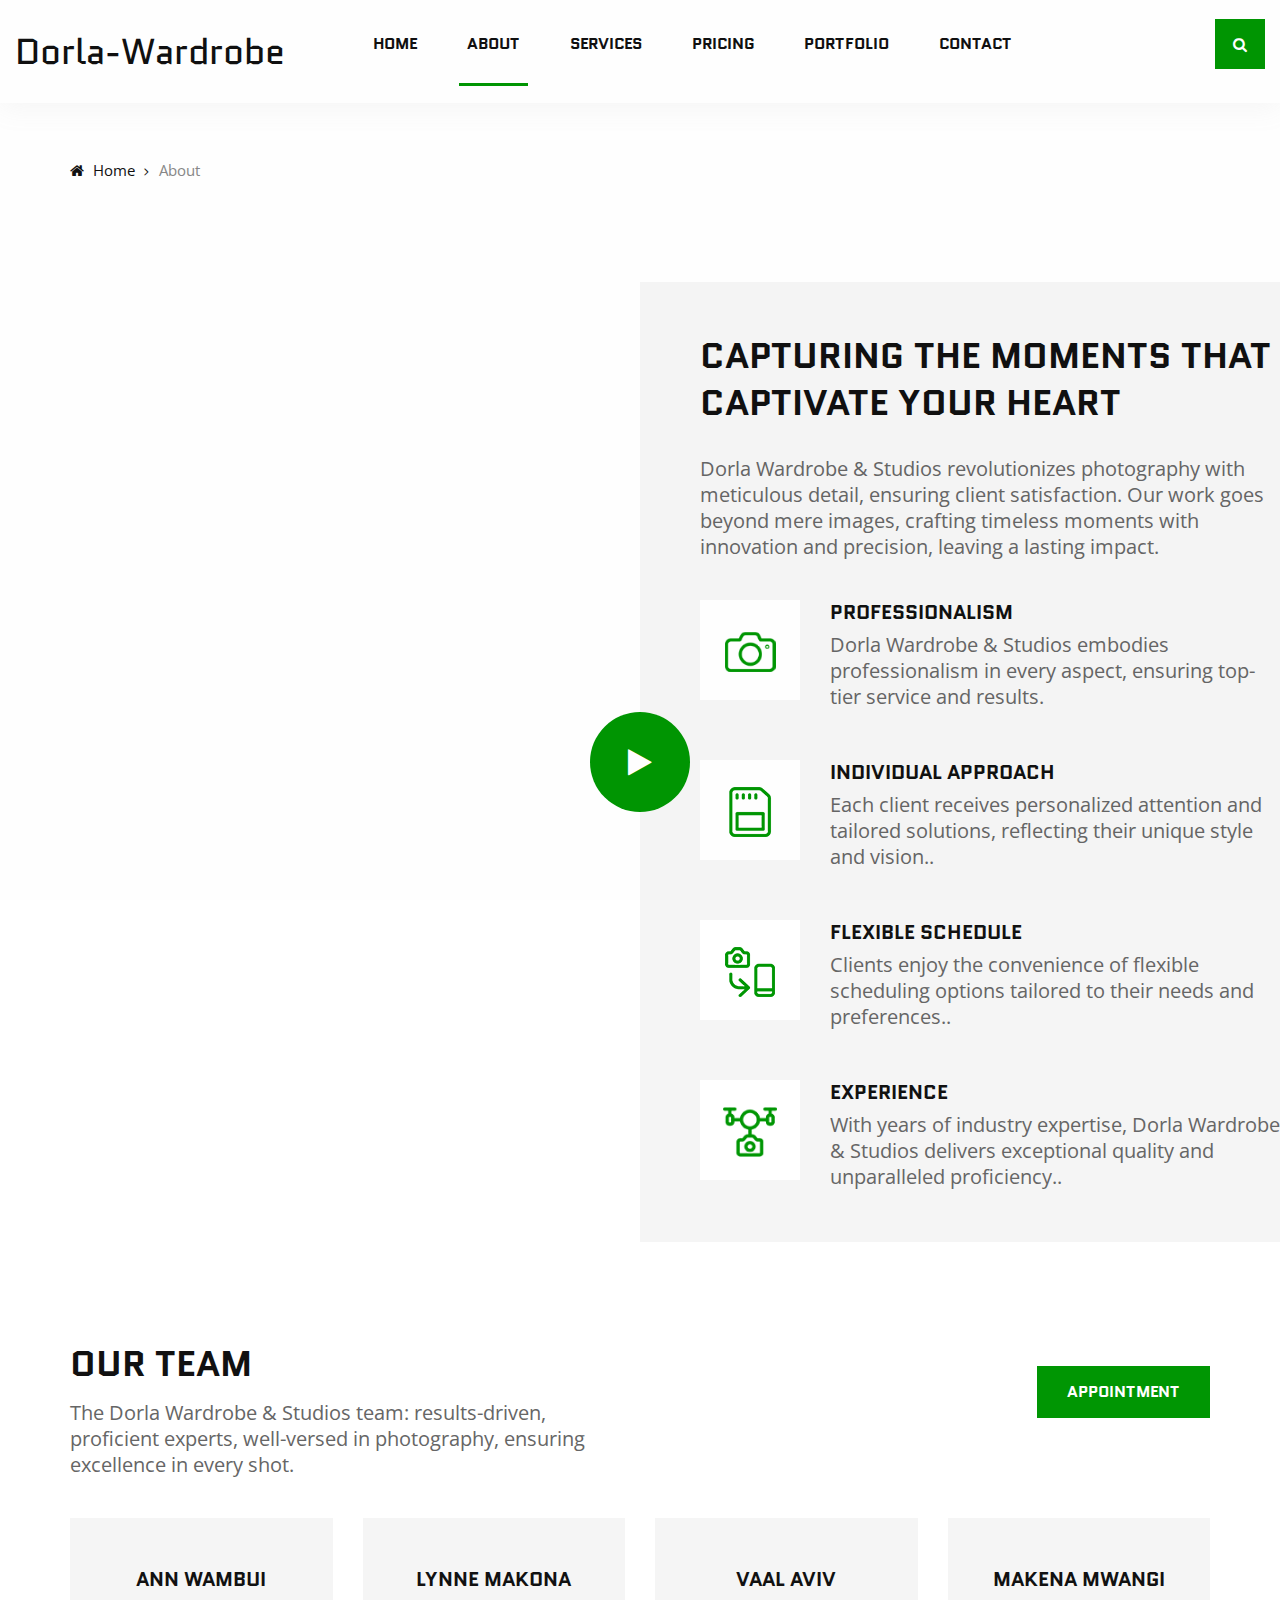
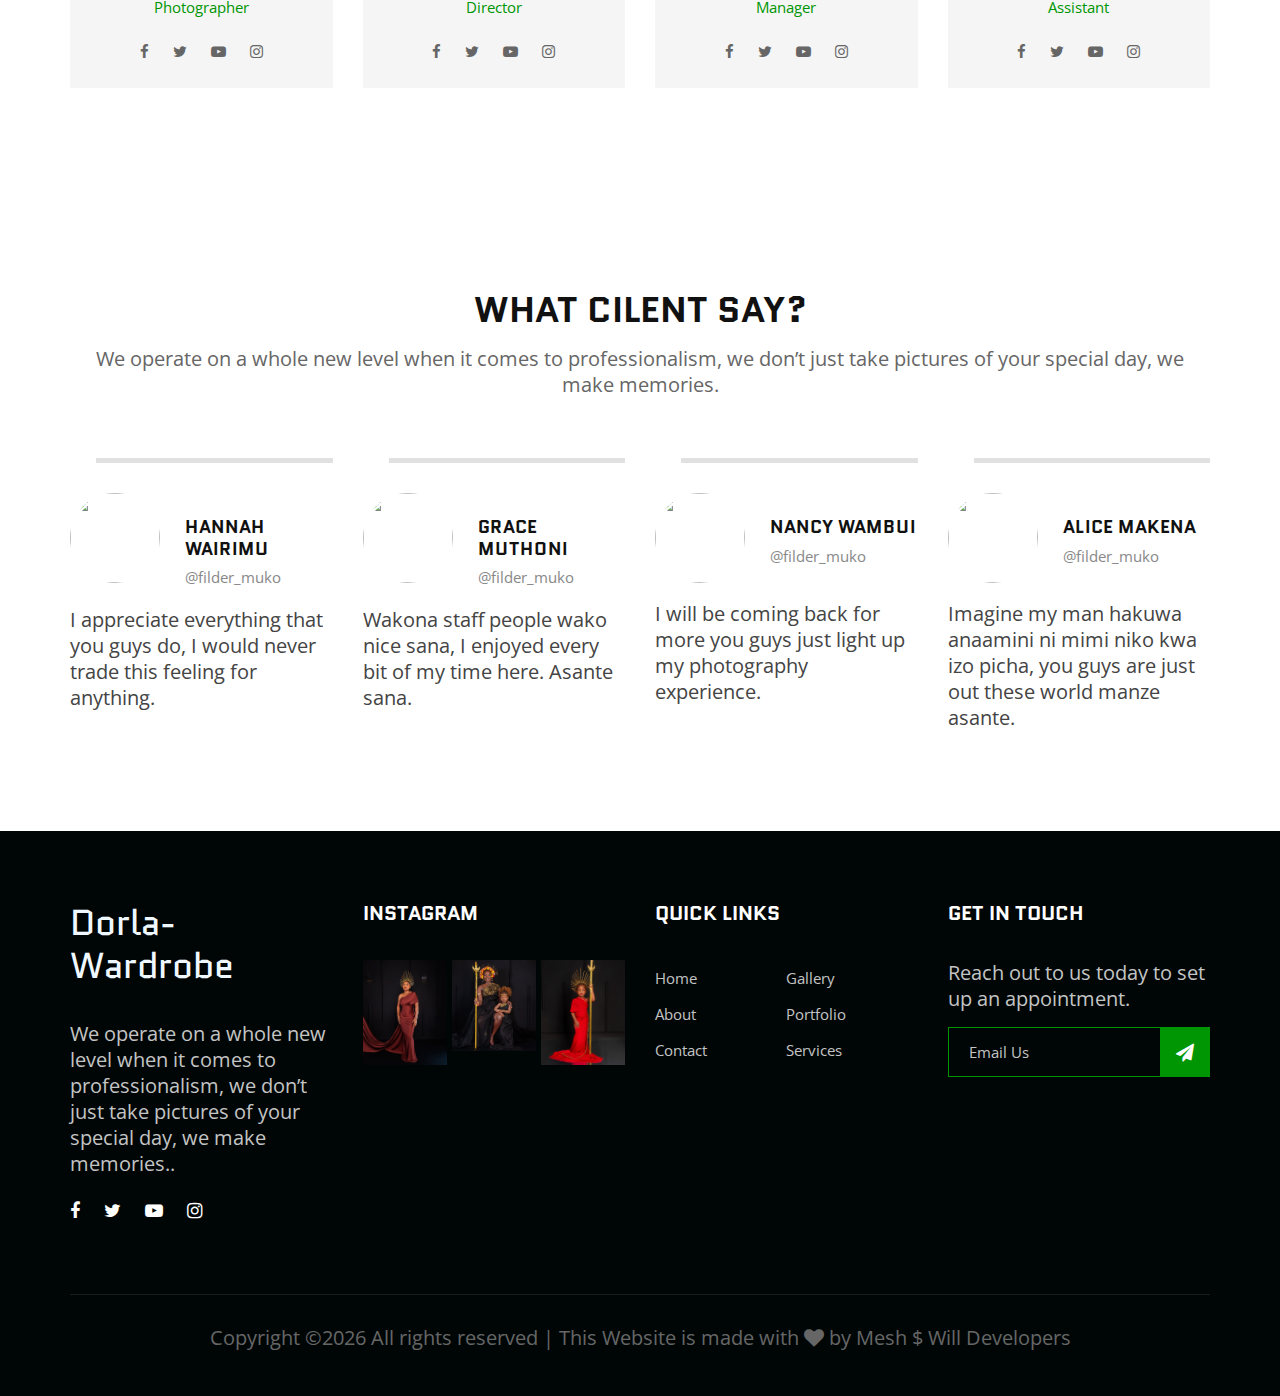
==== about.html @ 0a090758 "Add files via upload" ====
<!DOCTYPE html>
<html lang="zxx">
<meta http-equiv="content-type" content="text/html;charset=utf-8" />
<head>
    <meta charset="UTF-8">
    <meta name="description" content="Phozogy Template">
    <meta name="keywords" content="Phozogy, unica, creative, html">
    <meta name="viewport" content="width=device-width, initial-scale=1.0">
    <meta http-equiv="X-UA-Compatible" content="ie=edge">
    <title>Dorla-Wardrobe & Studios</title>

    <!-- Google Font -->
    <link href="https://fonts.googleapis.com/css?family=Quantico:400,700&amp;display=swap" rel="stylesheet">
    <link href="https://fonts.googleapis.com/css?family=Open+Sans:400,600,700&amp;display=swap" rel="stylesheet">

    <!-- Css Styles -->
    <link rel="stylesheet" href="css/bootstrap.min.css" type="text/css">
    <link rel="stylesheet" href="css/font-awesome.min.css" type="text/css">
    <link rel="stylesheet" href="css/elegant-icons.css" type="text/css">
    <link rel="stylesheet" href="css/owl.carousel.min.css" type="text/css">
    <link rel="stylesheet" href="css/magnific-popup.css" type="text/css">
    <link rel="stylesheet" href="css/slicknav.min.css" type="text/css">
    <link rel="stylesheet" href="css/style.css" type="text/css">
</head>

<body>
    <!-- Page Preloder -->
    <div id="preloder">
        <div class="loader"></div>
    </div>

    <!-- Header Section Begin -->
    <header class="header-section header-normal">
        <div class="container-fluid">
            <div class="row">
                <div class="col-lg-12">
                    <div class="logo">
                        <a href="index.html">
                            <h2>Dorla-Wardrobe</h2>
                        </a>
                    </div>
                    <nav class="nav-menu mobile-menu">
                        <ul>
                            <li><a href="index.html">Home</a></li>
                            <li class="active"><a href="about.html">About</a></li>
                            <li><a href="services.html">Services</a></li>
                            <li><a href="pricing.html">Pricing</a></li>
                            <li><a href="portfolio.html">Portfolio</a></li>
                            <li><a href="contact.html">Contact</a></li>
                        </ul>
                    </nav>
                    <div class="top-search search-switch">
                        <i class="fa fa-search"></i>
                    </div>
                    <div id="mobile-menu-wrap"></div>
                </div>
            </div>
        </div>
    </header>
    <!-- Header End -->

    <!-- Breadcrumb Begin -->
    <div class="breadcrumb-option spad">
        <div class="container">
            <div class="row">
                <div class="col-lg-12">
                    <div class="bo-links">
                        <a href="index.html"><i class="fa fa-home"></i> Home</a>
                        <span>About</span>
                    </div>
                </div>
            </div>
        </div>
    </div>
    <!-- Breadcrumb End -->

    <!-- About Section Begin -->
    <section class="about-section">
        <div class="container-fluid">
            <div class="row">
                <div class="col-lg-6 p-0">
                    <div class="about-pic set-bg" data-setbg="img/about/about-pik.jpg">
                        <a href="" class="play-btn video-popup"><i class="fa fa-play"></i></a>
                    </div>
                </div>
                <div class="col-lg-6 p-0">
                    <div class="about-text">
                        <div class="section-title">
                            <h2>Capturing the moments that captivate your heart</h2>
                            <p>Dorla Wardrobe & Studios revolutionizes photography with meticulous detail, ensuring client satisfaction. Our work goes beyond mere images, crafting timeless moments with innovation and precision, leaving a lasting impact.
                            </p>
                        </div>
                        <div class="at-list">
                            <div class="al-item">
                                <div class="al-pic">
                                    <img src="img/about/list-1.png" alt="">
                                </div>
                                <div class="al-text">
                                    <h5>Professionalism</h5>
                                    <p> Dorla Wardrobe & Studios embodies professionalism in every aspect, ensuring top-tier service and results.</p>
                                </div>
                            </div>
                            <div class="al-item">
                                <div class="al-pic">
                                    <img src="img/about/list-2.png" alt="">
                                </div>
                                <div class="al-text">
                                    <h5>Individual approach</h5>
                                    <p>Each client receives personalized attention and tailored solutions, reflecting their unique style and vision..</p>
                                </div>
                            </div>
                            <div class="al-item">
                                <div class="al-pic">
                                    <img src="img/about/list-3.png" alt="">
                                </div>
                                <div class="al-text">
                                    <h5>Flexible Schedule</h5>
                                    <p>Clients enjoy the convenience of flexible scheduling options tailored to their needs and preferences..</p>
                                </div>
                            </div>
                            <div class="al-item">
                                <div class="al-pic">
                                    <img src="img/about/list-4.png" alt="">
                                </div>
                                <div class="al-text">
                                    <h5>Experience</h5>
                                    <p>With years of industry expertise, Dorla Wardrobe & Studios delivers exceptional quality and unparalleled proficiency..</p>
                                </div>
                            </div>
                        </div>
                    </div>
                </div>
            </div>
        </div>
    </section>
    <!-- About Section End -->

    <!-- Team Section Begin -->
    <section class="team-section spad">
        <div class="container">
            <div class="row">
                <div class="col-lg-6 col-md-6">
                    <div class="section-title">
                        <h2>Our team</h2>
                        <p>The Dorla Wardrobe & Studios team: results-driven, proficient experts, well-versed in photography, ensuring excellence in every shot.</p>
                    </div>
                </div>
                <div class="col-lg-6 col-md-6">
                    <div class="right-btn">
                        <a href="contact.html" class="primary-btn">Appointment</a>
                    </div>
                </div>
            </div>
            <div class="row">
                <div class="col-lg-3 col-md-6 col-sm-6">
                    <div class="team-item">
                        <img src="img/team/team-01.jpg" alt="">
                        <div class="ti-text">
                            <h5>Ann Wambui</h5>
                            <span>Photographer</span>
                            <div class="ti-social">
                                <a href="#"><i class="fa fa-facebook"></i></a>
                                <a href="#"><i class="fa fa-twitter"></i></a>
                                <a href="#"><i class="fa fa-youtube-play"></i></a>
                                <a href="#"><i class="fa fa-instagram"></i></a>
                            </div>
                        </div>
                    </div>
                </div>
                <div class="col-lg-3 col-md-6 col-sm-6">
                    <div class="team-item">
                        <img src="img/team/team-02.jpg" alt="">
                        <div class="ti-text">
                            <h5>Lynne Makona</h5>
                            <span>Director</span>
                            <div class="ti-social">
                                <a href="#"><i class="fa fa-facebook"></i></a>
                                <a href="#"><i class="fa fa-twitter"></i></a>
                                <a href="#"><i class="fa fa-youtube-play"></i></a>
                                <a href="#"><i class="fa fa-instagram"></i></a>
                            </div>
                        </div>
                    </div>
                </div>
                <div class="col-lg-3 col-md-6 col-sm-6">
                    <div class="team-item">
                        <img src="img/team/team-03.jpg" alt="">
                        <div class="ti-text">
                            <h5>vaal aviv</h5>
                            <span>Manager</span>
                            <div class="ti-social">
                                <a href="#"><i class="fa fa-facebook"></i></a>
                                <a href="#"><i class="fa fa-twitter"></i></a>
                                <a href="#"><i class="fa fa-youtube-play"></i></a>
                                <a href="#"><i class="fa fa-instagram"></i></a>
                            </div>
                        </div>
                    </div>
                </div>
                <div class="col-lg-3 col-md-6 col-sm-6">
                    <div class="team-item">
                        <img src="img/team/team-04.jpg" alt="">
                        <div class="ti-text">
                            <h5>Makena Mwangi</h5>
                            <span>Assistant</span>
                            <div class="ti-social">
                                <a href="#"><i class="fa fa-facebook"></i></a>
                                <a href="#"><i class="fa fa-twitter"></i></a>
                                <a href="#"><i class="fa fa-youtube-play"></i></a>
                                <a href="#"><i class="fa fa-instagram"></i></a>
                            </div>
                        </div>
                    </div>
                </div>
            </div>
        </div>
    </section>
    <!-- Team Section End -->

    <!-- Testimoial Section Begin -->
    <section class="testimonial-section spad">
        <div class="container">
            <div class="row">
                <div class="col-lg-12">
                    <div class="section-title">
                        <h2>What cilent say?</h2>
                        <p>We operate on a whole new level when it comes to professionalism, we don’t just take pictures of your special day, we make memories.</p>
                    </div>
                </div>
            </div>
            <div class="row">
                <div class="col-lg-3 col-md-6 col-sm-6">
                    <div class="testimonial-item">
                        <div class="ti-author">
                            <div class="ta-pic">
                                <img src="img/testimonial/ta-01.jpg" alt="">
                            </div>
                            <div class="ta-text">
                                <h5>Hannah Wairimu</h5>
                                <span>@filder_muko</span>
                            </div>
                        </div>
                        <p>I appreciate everything that you guys do, I would never trade this feeling for anything.</p>
                    </div>
                </div>
                <div class="col-lg-3 col-md-6 col-sm-6">
                    <div class="testimonial-item">
                        <div class="ti-author">
                            <div class="ta-pic">
                                <img src="img/testimonial/ta-002.jpg" alt="">
                            </div>
                            <div class="ta-text">
                                <h5>Grace Muthoni</h5>
                                <span>@filder_muko</span>
                            </div>
                        </div>
                        <p>Wakona staff people wako nice sana, I enjoyed every bit of my time here. Asante sana.</p>
                    </div>
                </div>
                <div class="col-lg-3 col-md-6 col-sm-6">
                    <div class="testimonial-item">
                        <div class="ti-author">
                            <div class="ta-pic">
                                <img src="img/testimonial/ta-03.jpg" alt="">
                            </div>
                            <div class="ta-text">
                                <h5>Nancy Wambui</h5>
                                <span>@filder_muko</span>
                            </div>
                        </div>
                        <p>I will be coming back for more you guys just light up my photography experience.</p>
                    </div>
                </div>
                <div class="col-lg-3 col-md-6 col-sm-6">
                    <div class="testimonial-item">
                        <div class="ti-author">
                            <div class="ta-pic">
                                <img src="img/testimonial/ta-04.jpg" alt="">
                            </div>
                            <div class="ta-text">
                                <h5>Alice Makena</h5>
                                <span>@filder_muko</span>
                            </div>
                        </div>
                        <p>Imagine my man hakuwa anaamini ni mimi niko kwa izo picha, you guys are just out these world manze asante.</p>
                    </div>
                </div>
            </div>
        </div>
    </section>
    <!-- Testimonial Section End -->

     <!-- Footer Section Begin -->
     <footer class="footer-section">
        <div class="container">
            <div class="row">
                <div class="col-lg-3 col-md-6 col-sm-6">
                    <div class="fs-about">
                        <div class="fa-logo">
                            <a href="#">
                                <h2 style="color: aliceblue;">Dorla-Wardrobe</h2>
                            </a>
                        </div>
                        <p>We operate on a whole new level when it comes to professionalism, we don’t just take pictures of your special day, we make memories..</p>
                        <div class="fa-social">
                            <a href="#"><i class="fa fa-facebook"></i></a>
                            <a href="#"><i class="fa fa-twitter"></i></a>
                            <a href="#"><i class="fa fa-youtube-play"></i></a>
                            <a href="#"><i class="fa fa-instagram"></i></a>
                        </div>
                    </div>
                </div>
                <div class="col-lg-3 col-md-6 col-sm-6">
                    <div class="fs-widget">
                        <h5>Instagram</h5>
                        <div class="fw-instagram">
                            <img src="img/instagram/insta-01.jpg" alt="">
                            <img src="img/instagram/insta-02.jpg" alt="">
                            <img src="img/instagram/insta-03.jpg" alt="">
                        </div>
                    </div>
                </div>
                <div class="col-lg-3 col-md-6 col-sm-6">
                    <div class="fs-widget">
                        <h5>Quick links</h5>
                        <ul>
                            <li><a href="contact.html">Home</a></li>
                            <li><a href="about.html">About</a></li>
                            <li><a href="contact.html">Contact</a></li>
                        </ul>
                        <ul>
                            <li><a href="gallery.html">Gallery</a></li>
                            <li><a href="portfolio.html">Portfolio</a></li>
                            <li><a href="services.html">Services</a></li>
                        </ul>
                    </div>
                </div>
                <div class="col-lg-3 col-md-6 col-sm-6">
                    <div class="fs-widget">
                        <h5>Get In Touch</h5>
                        <p>Reach out to us today to set up an appointment.</p>
                        <div class="fw-subscribe">
                            <form action="#">
                                <input type="text" placeholder="Email Us">
                               <a href="contact.html"><button type="submit"><i class="fa fa-send"></i></button></a> 
                            </form>
                        </div>
                    </div>
                </div>
                <div class="col-lg-12">
                    <div class="copyright-text">
                        <p>
  Copyright &copy;<script>document.write(new Date().getFullYear());</script> All rights reserved | This Website is made with <i class="fa fa-heart" aria-hidden="true"></i> by <a  target="_blank">Mesh $ Will Developers</a>
  </p>
                    </div>
                </div>
            </div>
        </div>
    </footer>
    <!-- Footer Section End -->

    <!-- Search model Begin -->
    <div class="search-model">
        <div class="h-100 d-flex align-items-center justify-content-center">
            <div class="search-close-switch">+</div>
            <form class="search-model-form">
                <input type="text" id="search-input" placeholder="Search here.....">
            </form>
        </div>
    </div>
    <!-- Search model end -->

    <!-- Js Plugins -->
    <script src="js/jquery-3.3.1.min.js"></script>
    <script src="js/bootstrap.min.js"></script>
    <script src="js/jquery.magnific-popup.min.js"></script>
    <script src="js/isotope.pkgd.min.js"></script>
    <script src="js/masonry.pkgd.min.js"></script>
    <script src="js/jquery.slicknav.js"></script>
    <script src="js/owl.carousel.min.js"></script>
    <script src="js/main.js"></script>
</body>
</html>
---- css/elegant-icons.css ----
@font-face {
	font-family: 'ElegantIcons';
	src:url('../fonts/ElegantIcons.eot');
	src:url('../fonts/ElegantIconsd41d.eot?#iefix') format('embedded-opentype'),
		url('../fonts/ElegantIcons.woff') format('woff'),
		url('../fonts/ElegantIcons.ttf') format('truetype'),
		url('../fonts/ElegantIcons.svg#ElegantIcons') format('svg');
	font-weight: normal;
	font-style: normal;
}

/* Use the following CSS code if you want to use data attributes for inserting your icons */
[data-icon]:before {
	font-family: 'ElegantIcons';
	content: attr(data-icon);
	speak: none;
	font-weight: normal;
	font-variant: normal;
	text-transform: none;
	line-height: 1;
	-webkit-font-smoothing: antialiased;
	-moz-osx-font-smoothing: grayscale;
}

/* Use the following CSS code if you want to have a class per icon */
/*
Instead of a list of all class selectors,
you can use the generic selector below, but it's slower:
[class*="your-class-prefix"] {
*/
.arrow_up, .arrow_down, .arrow_left, .arrow_right, .arrow_left-up, .arrow_right-up, .arrow_right-down, .arrow_left-down, .arrow-up-down, .arrow_up-down_alt, .arrow_left-right_alt, .arrow_left-right, .arrow_expand_alt2, .arrow_expand_alt, .arrow_condense, .arrow_expand, .arrow_move, .arrow_carrot-up, .arrow_carrot-down, .arrow_carrot-left, .arrow_carrot-right, .arrow_carrot-2up, .arrow_carrot-2down, .arrow_carrot-2left, .arrow_carrot-2right, .arrow_carrot-up_alt2, .arrow_carrot-down_alt2, .arrow_carrot-left_alt2, .arrow_carrot-right_alt2, .arrow_carrot-2up_alt2, .arrow_carrot-2down_alt2, .arrow_carrot-2left_alt2, .arrow_carrot-2right_alt2, .arrow_triangle-up, .arrow_triangle-down, .arrow_triangle-left, .arrow_triangle-right, .arrow_triangle-up_alt2, .arrow_triangle-down_alt2, .arrow_triangle-left_alt2, .arrow_triangle-right_alt2, .arrow_back, .icon_minus-06, .icon_plus, .icon_close, .icon_check, .icon_minus_alt2, .icon_plus_alt2, .icon_close_alt2, .icon_check_alt2, .icon_zoom-out_alt, .icon_zoom-in_alt, .icon_search, .icon_box-empty, .icon_box-selected, .icon_minus-box, .icon_plus-box, .icon_box-checked, .icon_circle-empty, .icon_circle-slelected, .icon_stop_alt2, .icon_stop, .icon_pause_alt2, .icon_pause, .icon_menu, .icon_menu-square_alt2, .icon_menu-circle_alt2, .icon_ul, .icon_ol, .icon_adjust-horiz, .icon_adjust-vert, .icon_document_alt, .icon_documents_alt, .icon_pencil, .icon_pencil-edit_alt, .icon_pencil-edit, .icon_folder-alt, .icon_folder-open_alt, .icon_folder-add_alt, .icon_info_alt, .icon_error-oct_alt, .icon_error-circle_alt, .icon_error-triangle_alt, .icon_question_alt2, .icon_question, .icon_comment_alt, .icon_chat_alt, .icon_vol-mute_alt, .icon_volume-low_alt, .icon_volume-high_alt, .icon_quotations, .icon_quotations_alt2, .icon_clock_alt, .icon_lock_alt, .icon_lock-open_alt, .icon_key_alt, .icon_cloud_alt, .icon_cloud-upload_alt, .icon_cloud-download_alt, .icon_image, .icon_images, .icon_lightbulb_alt, .icon_gift_alt, .icon_house_alt, .icon_genius, .icon_mobile, .icon_tablet, .icon_laptop, .icon_desktop, .icon_camera_alt, .icon_mail_alt, .icon_cone_alt, .icon_ribbon_alt, .icon_bag_alt, .icon_creditcard, .icon_cart_alt, .icon_paperclip, .icon_tag_alt, .icon_tags_alt, .icon_trash_alt, .icon_cursor_alt, .icon_mic_alt, .icon_compass_alt, .icon_pin_alt, .icon_pushpin_alt, .icon_map_alt, .icon_drawer_alt, .icon_toolbox_alt, .icon_book_alt, .icon_calendar, .icon_film, .icon_table, .icon_contacts_alt, .icon_headphones, .icon_lifesaver, .icon_piechart, .icon_refresh, .icon_link_alt, .icon_link, .icon_loading, .icon_blocked, .icon_archive_alt, .icon_heart_alt, .icon_star_alt, .icon_star-half_alt, .icon_star, .icon_star-half, .icon_tools, .icon_tool, .icon_cog, .icon_cogs, .arrow_up_alt, .arrow_down_alt, .arrow_left_alt, .arrow_right_alt, .arrow_left-up_alt, .arrow_right-up_alt, .arrow_right-down_alt, .arrow_left-down_alt, .arrow_condense_alt, .arrow_expand_alt3, .arrow_carrot_up_alt, .arrow_carrot-down_alt, .arrow_carrot-left_alt, .arrow_carrot-right_alt, .arrow_carrot-2up_alt, .arrow_carrot-2dwnn_alt, .arrow_carrot-2left_alt, .arrow_carrot-2right_alt, .arrow_triangle-up_alt, .arrow_triangle-down_alt, .arrow_triangle-left_alt, .arrow_triangle-right_alt, .icon_minus_alt, .icon_plus_alt, .icon_close_alt, .icon_check_alt, .icon_zoom-out, .icon_zoom-in, .icon_stop_alt, .icon_menu-square_alt, .icon_menu-circle_alt, .icon_document, .icon_documents, .icon_pencil_alt, .icon_folder, .icon_folder-open, .icon_folder-add, .icon_folder_upload, .icon_folder_download, .icon_info, .icon_error-circle, .icon_error-oct, .icon_error-triangle, .icon_question_alt, .icon_comment, .icon_chat, .icon_vol-mute, .icon_volume-low, .icon_volume-high, .icon_quotations_alt, .icon_clock, .icon_lock, .icon_lock-open, .icon_key, .icon_cloud, .icon_cloud-upload, .icon_cloud-download, .icon_lightbulb, .icon_gift, .icon_house, .icon_camera, .icon_mail, .icon_cone, .icon_ribbon, .icon_bag, .icon_cart, .icon_tag, .icon_tags, .icon_trash, .icon_cursor, .icon_mic, .icon_compass, .icon_pin, .icon_pushpin, .icon_map, .icon_drawer, .icon_toolbox, .icon_book, .icon_contacts, .icon_archive, .icon_heart, .icon_profile, .icon_group, .icon_grid-2x2, .icon_grid-3x3, .icon_music, .icon_pause_alt, .icon_phone, .icon_upload, .icon_download, .social_facebook, .social_twitter, .social_pinterest, .social_googleplus, .social_tumblr, .social_tumbleupon, .social_wordpress, .social_instagram, .social_dribbble, .social_vimeo, .social_linkedin, .social_rss, .social_deviantart, .social_share, .social_myspace, .social_skype, .social_youtube, .social_picassa, .social_googledrive, .social_flickr, .social_blogger, .social_spotify, .social_delicious, .social_facebook_circle, .social_twitter_circle, .social_pinterest_circle, .social_googleplus_circle, .social_tumblr_circle, .social_stumbleupon_circle, .social_wordpress_circle, .social_instagram_circle, .social_dribbble_circle, .social_vimeo_circle, .social_linkedin_circle, .social_rss_circle, .social_deviantart_circle, .social_share_circle, .social_myspace_circle, .social_skype_circle, .social_youtube_circle, .social_picassa_circle, .social_googledrive_alt2, .social_flickr_circle, .social_blogger_circle, .social_spotify_circle, .social_delicious_circle, .social_facebook_square, .social_twitter_square, .social_pinterest_square, .social_googleplus_square, .social_tumblr_square, .social_stumbleupon_square, .social_wordpress_square, .social_instagram_square, .social_dribbble_square, .social_vimeo_square, .social_linkedin_square, .social_rss_square, .social_deviantart_square, .social_share_square, .social_myspace_square, .social_skype_square, .social_youtube_square, .social_picassa_square, .social_googledrive_square, .social_flickr_square, .social_blogger_square, .social_spotify_square, .social_delicious_square, .icon_printer, .icon_calulator, .icon_building, .icon_floppy, .icon_drive, .icon_search-2, .icon_id, .icon_id-2, .icon_puzzle, .icon_like, .icon_dislike, .icon_mug, .icon_currency, .icon_wallet, .icon_pens, .icon_easel, .icon_flowchart, .icon_datareport, .icon_briefcase, .icon_shield, .icon_percent, .icon_globe, .icon_globe-2, .icon_target, .icon_hourglass, .icon_balance, .icon_rook, .icon_printer-alt, .icon_calculator_alt, .icon_building_alt, .icon_floppy_alt, .icon_drive_alt, .icon_search_alt, .icon_id_alt, .icon_id-2_alt, .icon_puzzle_alt, .icon_like_alt, .icon_dislike_alt, .icon_mug_alt, .icon_currency_alt, .icon_wallet_alt, .icon_pens_alt, .icon_easel_alt, .icon_flowchart_alt, .icon_datareport_alt, .icon_briefcase_alt, .icon_shield_alt, .icon_percent_alt, .icon_globe_alt, .icon_clipboard {
	font-family: 'ElegantIcons';
	speak: none;
	font-style: normal;
	font-weight: normal;
	font-variant: normal;
	text-transform: none;
	line-height: 1;
	-webkit-font-smoothing: antialiased;
}
.arrow_up:before {
	content: "\21";
}
.arrow_down:before {
	content: "\22";
}
.arrow_left:before {
	content: "\23";
}
.arrow_right:before {
	content: "\24";
}
.arrow_left-up:before {
	content: "\25";
}
.arrow_right-up:before {
	content: "\26";
}
.arrow_right-down:before {
	content: "\27";
}
.arrow_left-down:before {
	content: "\28";
}
.arrow-up-down:before {
	content: "\29";
}
.arrow_up-down_alt:before {
	content: "\2a";
}
.arrow_left-right_alt:before {
	content: "\2b";
}
.arrow_left-right:before {
	content: "\2c";
}
.arrow_expand_alt2:before {
	content: "\2d";
}
.arrow_expand_alt:before {
	content: "\2e";
}
.arrow_condense:before {
	content: "\2f";
}
.arrow_expand:before {
	content: "\30";
}
.arrow_move:before {
	content: "\31";
}
.arrow_carrot-up:before {
	content: "\32";
}
.arrow_carrot-down:before {
	content: "\33";
}
.arrow_carrot-left:before {
	content: "\34";
}
.arrow_carrot-right:before {
	content: "\35";
}
.arrow_carrot-2up:before {
	content: "\36";
}
.arrow_carrot-2down:before {
	content: "\37";
}
.arrow_carrot-2left:before {
	content: "\38";
}
.arrow_carrot-2right:before {
	content: "\39";
}
.arrow_carrot-up_alt2:before {
	content: "\3a";
}
.arrow_carrot-down_alt2:before {
	content: "\3b";
}
.arrow_carrot-left_alt2:before {
	content: "\3c";
}
.arrow_carrot-right_alt2:before {
	content: "\3d";
}
.arrow_carrot-2up_alt2:before {
	content: "\3e";
}
.arrow_carrot-2down_alt2:before {
	content: "\3f";
}
.arrow_carrot-2left_alt2:before {
	content: "\40";
}
.arrow_carrot-2right_alt2:before {
	content: "\41";
}
.arrow_triangle-up:before {
	content: "\42";
}
.arrow_triangle-down:before {
	content: "\43";
}
.arrow_triangle-left:before {
	content: "\44";
}
.arrow_triangle-right:before {
	content: "\45";
}
.arrow_triangle-up_alt2:before {
	content: "\46";
}
.arrow_triangle-down_alt2:before {
	content: "\47";
}
.arrow_triangle-left_alt2:before {
	content: "\48";
}
.arrow_triangle-right_alt2:before {
	content: "\49";
}
.arrow_back:before {
	content: "\4a";
}
.icon_minus-06:before {
	content: "\4b";
}
.icon_plus:before {
	content: "\4c";
}
.icon_close:before {
	content: "\4d";
}
.icon_check:before {
	content: "\4e";
}
.icon_minus_alt2:before {
	content: "\4f";
}
.icon_plus_alt2:before {
	content: "\50";
}
.icon_close_alt2:before {
	content: "\51";
}
.icon_check_alt2:before {
	content: "\52";
}
.icon_zoom-out_alt:before {
	content: "\53";
}
.icon_zoom-in_alt:before {
	content: "\54";
}
.icon_search:before {
	content: "\55";
}
.icon_box-empty:before {
	content: "\56";
}
.icon_box-selected:before {
	content: "\57";
}
.icon_minus-box:before {
	content: "\58";
}
.icon_plus-box:before {
	content: "\59";
}
.icon_box-checked:before {
	content: "\5a";
}
.icon_circle-empty:before {
	content: "\5b";
}
.icon_circle-slelected:before {
	content: "\5c";
}
.icon_stop_alt2:before {
	content: "\5d";
}
.icon_stop:before {
	content: "\5e";
}
.icon_pause_alt2:before {
	content: "\5f";
}
.icon_pause:before {
	content: "\60";
}
.icon_menu:before {
	content: "\61";
}
.icon_menu-square_alt2:before {
	content: "\62";
}
.icon_menu-circle_alt2:before {
	content: "\63";
}
.icon_ul:before {
	content: "\64";
}
.icon_ol:before {
	content: "\65";
}
.icon_adjust-horiz:before {
	content: "\66";
}
.icon_adjust-vert:before {
	content: "\67";
}
.icon_document_alt:before {
	content: "\68";
}
.icon_documents_alt:before {
	content: "\69";
}
.icon_pencil:before {
	content: "\6a";
}
.icon_pencil-edit_alt:before {
	content: "\6b";
}
.icon_pencil-edit:before {
	content: "\6c";
}
.icon_folder-alt:before {
	content: "\6d";
}
.icon_folder-open_alt:before {
	content: "\6e";
}
.icon_folder-add_alt:before {
	content: "\6f";
}
.icon_info_alt:before {
	content: "\70";
}
.icon_error-oct_alt:before {
	content: "\71";
}
.icon_error-circle_alt:before {
	content: "\72";
}
.icon_error-triangle_alt:before {
	content: "\73";
}
.icon_question_alt2:before {
	content: "\74";
}
.icon_question:before {
	content: "\75";
}
.icon_comment_alt:before {
	content: "\76";
}
.icon_chat_alt:before {
	content: "\77";
}
.icon_vol-mute_alt:before {
	content: "\78";
}
.icon_volume-low_alt:before {
	content: "\79";
}
.icon_volume-high_alt:before {
	content: "\7a";
}
.icon_quotations:before {
	content: "\7b";
}
.icon_quotations_alt2:before {
	content: "\7c";
}
.icon_clock_alt:before {
	content: "\7d";
}
.icon_lock_alt:before {
	content: "\7e";
}
.icon_lock-open_alt:before {
	content: "\e000";
}
.icon_key_alt:before {
	content: "\e001";
}
.icon_cloud_alt:before {
	content: "\e002";
}
.icon_cloud-upload_alt:before {
	content: "\e003";
}
.icon_cloud-download_alt:before {
	content: "\e004";
}
.icon_image:before {
	content: "\e005";
}
.icon_images:before {
	content: "\e006";
}
.icon_lightbulb_alt:before {
	content: "\e007";
}
.icon_gift_alt:before {
	content: "\e008";
}
.icon_house_alt:before {
	content: "\e009";
}
.icon_genius:before {
	content: "\e00a";
}
.icon_mobile:before {
	content: "\e00b";
}
.icon_tablet:before {
	content: "\e00c";
}
.icon_laptop:before {
	content: "\e00d";
}
.icon_desktop:before {
	content: "\e00e";
}
.icon_camera_alt:before {
	content: "\e00f";
}
.icon_mail_alt:before {
	content: "\e010";
}
.icon_cone_alt:before {
	content: "\e011";
}
.icon_ribbon_alt:before {
	content: "\e012";
}
.icon_bag_alt:before {
	content: "\e013";
}
.icon_creditcard:before {
	content: "\e014";
}
.icon_cart_alt:before {
	content: "\e015";
}
.icon_paperclip:before {
	content: "\e016";
}
.icon_tag_alt:before {
	content: "\e017";
}
.icon_tags_alt:before {
	content: "\e018";
}
.icon_trash_alt:before {
	content: "\e019";
}
.icon_cursor_alt:before {
	content: "\e01a";
}
.icon_mic_alt:before {
	content: "\e01b";
}
.icon_compass_alt:before {
	content: "\e01c";
}
.icon_pin_alt:before {
	content: "\e01d";
}
.icon_pushpin_alt:before {
	content: "\e01e";
}
.icon_map_alt:before {
	content: "\e01f";
}
.icon_drawer_alt:before {
	content: "\e020";
}
.icon_toolbox_alt:before {
	content: "\e021";
}
.icon_book_alt:before {
	content: "\e022";
}
.icon_calendar:before {
	content: "\e023";
}
.icon_film:before {
	content: "\e024";
}
.icon_table:before {
	content: "\e025";
}
.icon_contacts_alt:before {
	content: "\e026";
}
.icon_headphones:before {
	content: "\e027";
}
.icon_lifesaver:before {
	content: "\e028";
}
.icon_piechart:before {
	content: "\e029";
}
.icon_refresh:before {
	content: "\e02a";
}
.icon_link_alt:before {
	content: "\e02b";
}
.icon_link:before {
	content: "\e02c";
}
.icon_loading:before {
	content: "\e02d";
}
.icon_blocked:before {
	content: "\e02e";
}
.icon_archive_alt:before {
	content: "\e02f";
}
.icon_heart_alt:before {
	content: "\e030";
}
.icon_star_alt:before {
	content: "\e031";
}
.icon_star-half_alt:before {
	content: "\e032";
}
.icon_star:before {
	content: "\e033";
}
.icon_star-half:before {
	content: "\e034";
}
.icon_tools:before {
	content: "\e035";
}
.icon_tool:before {
	content: "\e036";
}
.icon_cog:before {
	content: "\e037";
}
.icon_cogs:before {
	content: "\e038";
}
.arrow_up_alt:before {
	content: "\e039";
}
.arrow_down_alt:before {
	content: "\e03a";
}
.arrow_left_alt:before {
	content: "\e03b";
}
.arrow_right_alt:before {
	content: "\e03c";
}
.arrow_left-up_alt:before {
	content: "\e03d";
}
.arrow_right-up_alt:before {
	content: "\e03e";
}
.arrow_right-down_alt:before {
	content: "\e03f";
}
.arrow_left-down_alt:before {
	content: "\e040";
}
.arrow_condense_alt:before {
	content: "\e041";
}
.arrow_expand_alt3:before {
	content: "\e042";
}
.arrow_carrot_up_alt:before {
	content: "\e043";
}
.arrow_carrot-down_alt:before {
	content: "\e044";
}
.arrow_carrot-left_alt:before {
	content: "\e045";
}
.arrow_carrot-right_alt:before {
	content: "\e046";
}
.arrow_carrot-2up_alt:before {
	content: "\e047";
}
.arrow_carrot-2dwnn_alt:before {
	content: "\e048";
}
.arrow_carrot-2left_alt:before {
	content: "\e049";
}
.arrow_carrot-2right_alt:before {
	content: "\e04a";
}
.arrow_triangle-up_alt:before {
	content: "\e04b";
}
.arrow_triangle-down_alt:before {
	content: "\e04c";
}
.arrow_triangle-left_alt:before {
	content: "\e04d";
}
.arrow_triangle-right_alt:before {
	content: "\e04e";
}
.icon_minus_alt:before {
	content: "\e04f";
}
.icon_plus_alt:before {
	content: "\e050";
}
.icon_close_alt:before {
	content: "\e051";
}
.icon_check_alt:before {
	content: "\e052";
}
.icon_zoom-out:before {
	content: "\e053";
}
.icon_zoom-in:before {
	content: "\e054";
}
.icon_stop_alt:before {
	content: "\e055";
}
.icon_menu-square_alt:before {
	content: "\e056";
}
.icon_menu-circle_alt:before {
	content: "\e057";
}
.icon_document:before {
	content: "\e058";
}
.icon_documents:before {
	content: "\e059";
}
.icon_pencil_alt:before {
	content: "\e05a";
}
.icon_folder:before {
	content: "\e05b";
}
.icon_folder-open:before {
	content: "\e05c";
}
.icon_folder-add:before {
	content: "\e05d";
}
.icon_folder_upload:before {
	content: "\e05e";
}
.icon_folder_download:before {
	content: "\e05f";
}
.icon_info:before {
	content: "\e060";
}
.icon_error-circle:before {
	content: "\e061";
}
.icon_error-oct:before {
	content: "\e062";
}
.icon_error-triangle:before {
	content: "\e063";
}
.icon_question_alt:before {
	content: "\e064";
}
.icon_comment:before {
	content: "\e065";
}
.icon_chat:before {
	content: "\e066";
}
.icon_vol-mute:before {
	content: "\e067";
}
.icon_volume-low:before {
	content: "\e068";
}
.icon_volume-high:before {
	content: "\e069";
}
.icon_quotations_alt:before {
	content: "\e06a";
}
.icon_clock:before {
	content: "\e06b";
}
.icon_lock:before {
	content: "\e06c";
}
.icon_lock-open:before {
	content: "\e06d";
}
.icon_key:before {
	content: "\e06e";
}
.icon_cloud:before {
	content: "\e06f";
}
.icon_cloud-upload:before {
	content: "\e070";
}
.icon_cloud-download:before {
	content: "\e071";
}
.icon_lightbulb:before {
	content: "\e072";
}
.icon_gift:before {
	content: "\e073";
}
.icon_house:before {
	content: "\e074";
}
.icon_camera:before {
	content: "\e075";
}
.icon_mail:before {
	content: "\e076";
}
.icon_cone:before {
	content: "\e077";
}
.icon_ribbon:before {
	content: "\e078";
}
.icon_bag:before {
	content: "\e079";
}
.icon_cart:before {
	content: "\e07a";
}
.icon_tag:before {
	content: "\e07b";
}
.icon_tags:before {
	content: "\e07c";
}
.icon_trash:before {
	content: "\e07d";
}
.icon_cursor:before {
	content: "\e07e";
}
.icon_mic:before {
	content: "\e07f";
}
.icon_compass:before {
	content: "\e080";
}
.icon_pin:before {
	content: "\e081";
}
.icon_pushpin:before {
	content: "\e082";
}
.icon_map:before {
	content: "\e083";
}
.icon_drawer:before {
	content: "\e084";
}
.icon_toolbox:before {
	content: "\e085";
}
.icon_book:before {
	content: "\e086";
}
.icon_contacts:before {
	content: "\e087";
}
.icon_archive:before {
	content: "\e088";
}
.icon_heart:before {
	content: "\e089";
}
.icon_profile:before {
	content: "\e08a";
}
.icon_group:before {
	content: "\e08b";
}
.icon_grid-2x2:before {
	content: "\e08c";
}
.icon_grid-3x3:before {
	content: "\e08d";
}
.icon_music:before {
	content: "\e08e";
}
.icon_pause_alt:before {
	content: "\e08f";
}
.icon_phone:before {
	content: "\e090";
}
.icon_upload:before {
	content: "\e091";
}
.icon_download:before {
	content: "\e092";
}
.social_facebook:before {
	content: "\e093";
}
.social_twitter:before {
	content: "\e094";
}
.social_pinterest:before {
	content: "\e095";
}
.social_googleplus:before {
	content: "\e096";
}
.social_tumblr:before {
	content: "\e097";
}
.social_tumbleupon:before {
	content: "\e098";
}
.social_wordpress:before {
	content: "\e099";
}
.social_instagram:before {
	content: "\e09a";
}
.social_dribbble:before {
	content: "\e09b";
}
.social_vimeo:before {
	content: "\e09c";
}
.social_linkedin:before {
	content: "\e09d";
}
.social_rss:before {
	content: "\e09e";
}
.social_deviantart:before {
	content: "\e09f";
}
.social_share:before {
	content: "\e0a0";
}
.social_myspace:before {
	content: "\e0a1";
}
.social_skype:before {
	content: "\e0a2";
}
.social_youtube:before {
	content: "\e0a3";
}
.social_picassa:before {
	content: "\e0a4";
}
.social_googledrive:before {
	content: "\e0a5";
}
.social_flickr:before {
	content: "\e0a6";
}
.social_blogger:before {
	content: "\e0a7";
}
.social_spotify:before {
	content: "\e0a8";
}
.social_delicious:before {
	content: "\e0a9";
}
.social_facebook_circle:before {
	content: "\e0aa";
}
.social_twitter_circle:before {
	content: "\e0ab";
}
.social_pinterest_circle:before {
	content: "\e0ac";
}
.social_googleplus_circle:before {
	content: "\e0ad";
}
.social_tumblr_circle:before {
	content: "\e0ae";
}
.social_stumbleupon_circle:before {
	content: "\e0af";
}
.social_wordpress_circle:before {
	content: "\e0b0";
}
.social_instagram_circle:before {
	content: "\e0b1";
}
.social_dribbble_circle:before {
	content: "\e0b2";
}
.social_vimeo_circle:before {
	content: "\e0b3";
}
.social_linkedin_circle:before {
	content: "\e0b4";
}
.social_rss_circle:before {
	content: "\e0b5";
}
.social_deviantart_circle:before {
	content: "\e0b6";
}
.social_share_circle:before {
	content: "\e0b7";
}
.social_myspace_circle:before {
	content: "\e0b8";
}
.social_skype_circle:before {
	content: "\e0b9";
}
.social_youtube_circle:before {
	content: "\e0ba";
}
.social_picassa_circle:before {
	content: "\e0bb";
}
.social_googledrive_alt2:before {
	content: "\e0bc";
}
.social_flickr_circle:before {
	content: "\e0bd";
}
.social_blogger_circle:before {
	content: "\e0be";
}
.social_spotify_circle:before {
	content: "\e0bf";
}
.social_delicious_circle:before {
	content: "\e0c0";
}
.social_facebook_square:before {
	content: "\e0c1";
}
.social_twitter_square:before {
	content: "\e0c2";
}
.social_pinterest_square:before {
	content: "\e0c3";
}
.social_googleplus_square:before {
	content: "\e0c4";
}
.social_tumblr_square:before {
	content: "\e0c5";
}
.social_stumbleupon_square:before {
	content: "\e0c6";
}
.social_wordpress_square:before {
	content: "\e0c7";
}
.social_instagram_square:before {
	content: "\e0c8";
}
.social_dribbble_square:before {
	content: "\e0c9";
}
.social_vimeo_square:before {
	content: "\e0ca";
}
.social_linkedin_square:before {
	content: "\e0cb";
}
.social_rss_square:before {
	content: "\e0cc";
}
.social_deviantart_square:before {
	content: "\e0cd";
}
.social_share_square:before {
	content: "\e0ce";
}
.social_myspace_square:before {
	content: "\e0cf";
}
.social_skype_square:before {
	content: "\e0d0";
}
.social_youtube_square:before {
	content: "\e0d1";
}
.social_picassa_square:before {
	content: "\e0d2";
}
.social_googledrive_square:before {
	content: "\e0d3";
}
.social_flickr_square:before {
	content: "\e0d4";
}
.social_blogger_square:before {
	content: "\e0d5";
}
.social_spotify_square:before {
	content: "\e0d6";
}
.social_delicious_square:before {
	content: "\e0d7";
}
.icon_printer:before {
	content: "\e103";
}
.icon_calulator:before {
	content: "\e0ee";
}
.icon_building:before {
	content: "\e0ef";
}
.icon_floppy:before {
	content: "\e0e8";
}
.icon_drive:before {
	content: "\e0ea";
}
.icon_search-2:before {
	content: "\e101";
}
.icon_id:before {
	content: "\e107";
}
.icon_id-2:before {
	content: "\e108";
}
.icon_puzzle:before {
	content: "\e102";
}
.icon_like:before {
	content: "\e106";
}
.icon_dislike:before {
	content: "\e0eb";
}
.icon_mug:before {
	content: "\e105";
}
.icon_currency:before {
	content: "\e0ed";
}
.icon_wallet:before {
	content: "\e100";
}
.icon_pens:before {
	content: "\e104";
}
.icon_easel:before {
	content: "\e0e9";
}
.icon_flowchart:before {
	content: "\e109";
}
.icon_datareport:before {
	content: "\e0ec";
}
.icon_briefcase:before {
	content: "\e0fe";
}
.icon_shield:before {
	content: "\e0f6";
}
.icon_percent:before {
	content: "\e0fb";
}
.icon_globe:before {
	content: "\e0e2";
}
.icon_globe-2:before {
	content: "\e0e3";
}
.icon_target:before {
	content: "\e0f5";
}
.icon_hourglass:before {
	content: "\e0e1";
}
.icon_balance:before {
	content: "\e0ff";
}
.icon_rook:before {
	content: "\e0f8";
}
.icon_printer-alt:before {
	content: "\e0fa";
}
.icon_calculator_alt:before {
	content: "\e0e7";
}
.icon_building_alt:before {
	content: "\e0fd";
}
.icon_floppy_alt:before {
	content: "\e0e4";
}
.icon_drive_alt:before {
	content: "\e0e5";
}
.icon_search_alt:before {
	content: "\e0f7";
}
.icon_id_alt:before {
	content: "\e0e0";
}
.icon_id-2_alt:before {
	content: "\e0fc";
}
.icon_puzzle_alt:before {
	content: "\e0f9";
}
.icon_like_alt:before {
	content: "\e0dd";
}
.icon_dislike_alt:before {
	content: "\e0f1";
}
.icon_mug_alt:before {
	content: "\e0dc";
}
.icon_currency_alt:before {
	content: "\e0f3";
}
.icon_wallet_alt:before {
	content: "\e0d8";
}
.icon_pens_alt:before {
	content: "\e0db";
}
.icon_easel_alt:before {
	content: "\e0f0";
}
.icon_flowchart_alt:before {
	content: "\e0df";
}
.icon_datareport_alt:before {
	content: "\e0f2";
}
.icon_briefcase_alt:before {
	content: "\e0f4";
}
.icon_shield_alt:before {
	content: "\e0d9";
}
.icon_percent_alt:before {
	content: "\e0da";
}
.icon_globe_alt:before {
	content: "\e0de";
}
.icon_clipboard:before {
	content: "\e0e6";
}


	.glyph {
		float: left;
		text-align: center;
		padding: .75em;
		margin: .4em 1.5em .75em 0;
		width: 6em;
text-shadow: none;
	}
        .glyph_big {
        font-size: 128px;
        color: #59c5dc;
        float: left;
        margin-right: 20px;
        }

        .glyph div { padding-bottom: 10px;}

	.glyph input {
		font-family: consolas, monospace;
		font-size: 12px;
		width: 100%;
		text-align: center;
		border: 0;
		box-shadow: 0 0 0 1px #ccc;
		padding: .2em;
                -moz-border-radius: 5px;
                -webkit-border-radius: 5px;
	}
	.centered {
		margin-left: auto;
		margin-right: auto;
	}
	.glyph .fs1 {
		font-size: 2em;
	}
---- css/style.css ----
html,
body {
	height: 100%;
	font-family: "Open Sans", sans-serif;
	-webkit-font-smoothing: antialiased;
	font-smoothing: antialiased;
}

h1,
h2,
h3,
h4,
h5,
h6 {
	margin: 0;
	color: #111111;
	font-weight: 400;
	font-family: "Quantico", sans-serif;
}

h1 {
	font-size: 70px;
}

h2 {
	font-size: 36px;
}

h3 {
	font-size: 30px;
}

h4 {
	font-size: 24px;
}

h5 {
	font-size: 18px;
}

h6 {
	font-size: 16px;
}

p {
	font-size: 20px;
	font-family: "Open Sans", sans-serif;
	color: #666666;
	font-weight: 400;
	line-height: 26px;
	margin: 0 0 15px 0;
}

img {
	max-width: 100%;
}

input:focus,
select:focus,
button:focus,
textarea:focus {
	outline: none;
}

a:hover,
a:focus {
	text-decoration: none;
	outline: none;
	color: #fff;
}

ul,
ol {
	padding: 0;
	margin: 0;
}

/*---------------------
  Helper CSS
-----------------------*/

.section-title {
	margin-bottom: 40px;
}

.section-title h2 {
	color: #111111;
	font-weight: 700;
	text-transform: uppercase;
	margin-bottom: 15px;
}

.section-title p {
	color: #666666;
}

.set-bg {
	background-repeat: no-repeat;
	background-size: cover;
	background-position: top center;
}

.spad {
	padding-top: 100px;
	padding-bottom: 100px;
}

.spad-2 {
	padding-top: 50px;
	padding-bottom: 70px;
}

.text-white h1,
.text-white h2,
.text-white h3,
.text-white h4,
.text-white h5,
.text-white h6,
.text-white p,
.text-white span,
.text-white li,
.text-white a {
	color: #fff;
}

/* buttons */

.primary-btn {
	display: inline-block;
	font-size: 16px;
	padding: 14px 30px;
	color: #ffffff;
	background: #009603;
	text-transform: uppercase;
	font-weight: 700;
	font-family: "Quantico", sans-serif;
}

.site-btn {
	font-size: 15px;
	color: #ffffff;
	font-weight: 700;
	text-transform: uppercase;
	letter-spacing: 2px;
	font-family: "Quantico", sans-serif;
	display: inline-block;
	padding: 14px 30px 12px;
	background: #009603;
	border: none;
}

/* Preloder */

#preloder {
	position: fixed;
	width: 100%;
	height: 100%;
	top: 0;
	left: 0;
	z-index: 999999;
	background: #000;
}

.loader {
	width: 40px;
	height: 40px;
	position: absolute;
	top: 50%;
	left: 50%;
	margin-top: -13px;
	margin-left: -13px;
	border-radius: 60px;
	animation: loader 0.8s linear infinite;
	-webkit-animation: loader 0.8s linear infinite;
}

@keyframes loader {
	0% {
		-webkit-transform: rotate(0deg);
		transform: rotate(0deg);
		border: 4px solid #f44336;
		border-left-color: transparent;
	}
	50% {
		-webkit-transform: rotate(180deg);
		transform: rotate(180deg);
		border: 4px solid #673ab7;
		border-left-color: transparent;
	}
	100% {
		-webkit-transform: rotate(360deg);
		transform: rotate(360deg);
		border: 4px solid #f44336;
		border-left-color: transparent;
	}
}

@-webkit-keyframes loader {
	0% {
		-webkit-transform: rotate(0deg);
		border: 4px solid #f44336;
		border-left-color: transparent;
	}
	50% {
		-webkit-transform: rotate(180deg);
		border: 4px solid #673ab7;
		border-left-color: transparent;
	}
	100% {
		-webkit-transform: rotate(360deg);
		border: 4px solid #f44336;
		border-left-color: transparent;
	}
}

.spacial-controls {
	position: fixed;
	width: 111px;
	height: 91px;
	top: 0;
	right: 0;
	z-index: 999;
}

.spacial-controls .search-switch {
	display: block;
	height: 100%;
	padding-top: 30px;
	background: #323232;
	text-align: center;
	cursor: pointer;
}

.search-model {
	display: none;
	position: fixed;
	width: 100%;
	height: 100%;
	left: 0;
	top: 0;
	background: #000;
	z-index: 99999;
}

.search-model-form {
	padding: 0 15px;
}

.search-model-form input {
	width: 500px;
	font-size: 40px;
	border: none;
	border-bottom: 2px solid #333;
	background: none;
	color: #999;
}

.search-close-switch {
	position: absolute;
	width: 50px;
	height: 50px;
	background: #333;
	color: #fff;
	text-align: center;
	border-radius: 50%;
	font-size: 28px;
	line-height: 28px;
	top: 30px;
	cursor: pointer;
	-webkit-transform: rotate(45deg);
	-ms-transform: rotate(45deg);
	transform: rotate(45deg);
	display: -webkit-box;
	display: -ms-flexbox;
	display: flex;
	-webkit-box-align: center;
	-ms-flex-align: center;
	align-items: center;
	-webkit-box-pack: center;
	-ms-flex-pack: center;
	justify-content: center;
}

/*---------------------
  Header
-----------------------*/

.header-section.header-normal {
	-webkit-box-shadow: 0px 5px 25px rgba(170, 170, 170, 0.1);
	box-shadow: 0px 5px 25px rgba(170, 170, 170, 0.1);
}

.logo {
	float: left;
	padding: 30px 0;
	margin-right: 80px;
}

.logo a {
	display: inline-block;
}

.nav-menu {
	float: left;
}

.nav-menu ul li {
	list-style: none;
	display: inline-block;
	margin-right: 30px;
	position: relative;
}

.nav-menu ul li:last-child {
	margin-right: 0;
}

.nav-menu ul li:hover .dropdown {
	top: 86px;
	opacity: 1;
	visibility: visible;
}

.nav-menu ul li:hover>a:after {
	opacity: 1;
}

.nav-menu ul li.active a:after {
	opacity: 1;
}

.nav-menu ul li a {
	font-size: 16px;
	font-weight: 700;
	text-transform: uppercase;
	color: #111111;
	display: block;
	padding: 32px 8px 30px;
	position: relative;
	font-family: "Quantico", sans-serif;
}

.nav-menu ul li a:after {
	position: absolute;
	left: 0;
	bottom: 0;
	height: 3px;
	width: 100%;
	background: #009603;
	content: "";
	opacity: 0;
	-webkit-transition: all 0.3s;
	-o-transition: all 0.3s;
	transition: all 0.3s;
}

.nav-menu ul li .dropdown {
	position: absolute;
	left: 0;
	top: 105px;
	background: #111111;
	width: 180px;
	z-index: 99;
	opacity: 0;
	visibility: hidden;
	-webkit-transition: all 0.3s;
	-o-transition: all 0.3s;
	transition: all 0.3s;
}

.nav-menu ul li .dropdown li {
	display: block;
	margin-right: 0;
}

.nav-menu ul li .dropdown li a {
	color: #ffffff;
	padding: 5px 18px;
	font-weight: 400;
	text-transform: capitalize;
}

.nav-menu ul li .dropdown li a:after {
	display: none;
}

.top-search {
	font-size: 15px;
	height: 50px;
	width: 50px;
	color: #ffffff;
	background: #009603;
	line-height: 50px;
	text-align: center;
	cursor: pointer;
	float: right;
	margin: 19px 0 16px;
}

.slicknav_menu {
	display: none;
}

/*---------------------
  Hero
-----------------------*/

.hs-slider.owl-carousel .owl-item.active .hs-text h2 {
	top: 0;
	opacity: 1;
}

.hs-slider.owl-carousel .owl-item.active .hs-text p {
	top: 0;
	opacity: 1;
}

.hs-slider.owl-carousel .owl-item.active .hs-text .primary-btn {
	top: 0;
	opacity: 1;
}

.hs-slider.owl-carousel .owl-nav button {
	font-size: 24px;
	color: #ffffff;
	height: 50px;
	width: 50px;
	line-height: 50px;
	text-align: center;
	background: rgba(0, 0, 0, 0.5);
	border-radius: 50%;
	position: absolute;
	left: 100px;
	top: 50%;
	-webkit-transform: translateY(-25px);
	-ms-transform: translateY(-25px);
	transform: translateY(-25px);
}

.hs-slider.owl-carousel .owl-nav button.owl-next {
	left: auto;
	right: 100px;
}

.hs-item {
	height: 900px;
	display: -webkit-box;
	display: -ms-flexbox;
	display: flex;
	-webkit-box-align: center;
	-ms-flex-align: center;
	align-items: center;
	text-align: center;
}

.hs-item .hs-text h2 {
	font-size: 60px;
	color: #ffffff;
	font-weight: 700;
	text-transform: uppercase;
	margin-bottom: 20px;
	position: relative;
	top: 100px;
	-webkit-transition: all 0.3s ease-out;
	-o-transition: all 0.3s ease-out;
	transition: all 0.3s ease-out;
	opacity: 0;
}

.hs-item .hs-text p {
	color: #ffffff;
	line-height: 30px;
	margin-bottom: 32px;
	position: relative;
	top: 100px;
	-webkit-transition: all 0.5s ease-out;
	-o-transition: all 0.5s ease-out;
	transition: all 0.5s ease-out;
	opacity: 0;
}

.hs-item .hs-text .primary-btn {
	position: relative;
	top: 100px;
	-webkit-transition: all 0.7s ease-out;
	-o-transition: all 0.7s ease-out;
	transition: all 0.7s ease-out;
	opacity: 0;
}

/*---------------------
  Services
-----------------------*/

.services-section {
	padding-top: 0;
	padding-bottom: 60px;
}

.services-section.services-normal .container {
	margin-top: 0;
}

.services-section .container {
	position: relative;
	margin-top: -70px;
	z-index: 99;
}

.services-item {
	text-align: center;
	padding: 10px 10px 18px 10px;
	background: #ffffff;
	-webkit-box-shadow: 0px 10px 25px rgba(206, 206, 206, 0.5);
	box-shadow: 0px 10px 25px rgba(206, 206, 206, 0.5);
	margin-bottom: 30px;
}

.services-item img {
	margin-bottom: 28px;
	min-width: 100%;
}

.services-item h3 {
	color: #191039;
	font-weight: 700;
	text-transform: uppercase;
	margin-bottom: 10px;
}

/*---------------------
  Categories Section
-----------------------*/

.right-btn {
	text-align: right;
	padding-top: 24px;
}

.categories-slider.owl-carousel .owl-item.active .cs-item .cs-text h4 {
	opacity: 1;
}

.categories-slider.owl-carousel .owl-item.active .cs-item .cs-text span {
	opacity: 1;
}

.categories-slider.owl-carousel .owl-nav button {
	font-size: 24px;
	color: #ffffff;
	height: 50px;
	width: 50px;
	line-height: 50px;
	text-align: center;
	background: rgba(0, 0, 0, 0.5);
	border-radius: 50%;
	position: absolute;
	left: 30px;
	top: 152px;
}

.categories-slider.owl-carousel .owl-nav button.owl-next {
	left: auto;
	right: 30px;
}

.cs-item {
	text-align: center;
	width: 100%;
	background: #f5f5f5;
}

.cs-item .cs-pic {
	height: 360px;
}

.cs-item .cs-text {
	padding: 25px 0 22px;
}

.cs-item .cs-text h4 {
	color: #111111;
	font-weight: 700;
	text-transform: uppercase;
	margin-bottom: 10px;
	opacity: 0;
	-webkit-transition: all 0.3s;
	-o-transition: all 0.3s;
	transition: all 0.3s;
}

.cs-item .cs-text span {
	font-size: 17px;
	color: #009603;
	display: block;
	opacity: 0;
	-webkit-transition: all 0.3s;
	-o-transition: all 0.3s;
	transition: all 0.3s;
}

/*---------------------
  Portfolio
-----------------------*/

.portfolio-section .container-fluid {
	padding-left: 35px;
}

.portfolio-section.portfolio-page {
	padding-top: 0;
}

.portfolio-section .section-title {
	margin-bottom: 22px;
	text-align: center;
}

.portfolio-section .section-title h2 {
	margin-bottom: 0;
}

.filter-controls {
	margin-bottom: 43px;
	text-align: center;
}

.filter-controls ul li {
	font-size: 17px;
	color: #888888;
	display: inline-block;
	list-style: none;
	margin-right: 60px;
	position: relative;
	cursor: pointer;
}

.filter-controls ul li.active {
	color: #009603;
}

.filter-controls ul li:after {
	position: absolute;
	right: -33px;
	top: -1px;
	content: "|";
	color: #d7d7d7;
}

.filter-controls ul li:last-child {
	margin-right: 0;
}

.filter-controls ul li:last-child:after {
	display: none;
}

.portfolio-filter .pf-item {
	width: calc(20% - 20px);
	height: 360px;
	float: left;
	margin-right: 20px;
	margin-bottom: 20px;
	position: relative;
	z-index: 1;
	display: -webkit-box;
	display: -ms-flexbox;
	display: flex;
	-webkit-box-align: center;
	-ms-flex-align: center;
	align-items: center;
	-webkit-box-pack: center;
	-ms-flex-pack: center;
	justify-content: center;
	overflow: hidden;
}

.portfolio-filter .pf-item:after {
	position: absolute;
	left: 0;
	top: 0;
	width: 100%;
	height: 100%;
	background: rgba(0, 0, 0, 0.6);
	content: "";
	z-index: -1;
	opacity: 0;
	-webkit-transition: all 0.3s;
	-o-transition: all 0.3s;
	transition: all 0.3s;
}

.portfolio-filter .pf-item .pf-icon {
	font-size: 36px;
	color: #ffffff;
	opacity: 0;
	-webkit-transition: all 0.3s;
	-o-transition: all 0.3s;
	transition: all 0.3s;
}

.portfolio-filter .pf-item:hover:after {
	opacity: 1;
}

.portfolio-filter .pf-item:hover .pf-icon {
	opacity: 1;
}

.portfolio-filter .pf-item:hover .pf-text {
	bottom: 25px;
}

.portfolio-filter .pf-item:hover .pf-text h4 {
	opacity: 1;
	top: 0;
}

.portfolio-filter .pf-item:hover .pf-text span {
	opacity: 1;
	top: 0;
}

.portfolio-filter .pf-item .pf-text {
	text-align: center;
	position: absolute;
	left: 0;
	bottom: -100px;
	width: 100%;
}

.portfolio-filter .pf-item .pf-text h4 {
	color: #ffffff;
	font-weight: 700;
	text-align: center;
	margin-bottom: 5px;
	position: relative;
	top: 20px;
	-webkit-transition: all 0.4s;
	-o-transition: all 0.4s;
	transition: all 0.4s;
}

.portfolio-filter .pf-item .pf-text span {
	font-size: 15px;
	color: #009603;
	position: relative;
	top: 40px;
	-webkit-transition: all 0.6s;
	-o-transition: all 0.6s;
	transition: all 0.6s;
}

.portfolio-filter .pf-item.large-width {
	width: calc(40% - 20px);
}

.portfolio-filter .pf-item.large-height {
	height: 740px;
}

.load-more-btn {
	text-align: center;
	margin-top: 30px;
	overflow: hidden;
}

.load-more-btn.portfolio-btn a {
	background: #009603;
}

.load-more-btn a {
	font-size: 15px;
	color: #ffffff;
	font-weight: 700;
	text-transform: uppercase;
	letter-spacing: 2px;
	display: inline-block;
	padding: 15px 102px 13px;
	background: #000606;
	font-family: "Quantico", sans-serif;
}

/*---------------------
  Footer
-----------------------*/

.footer-section {
	background: #000606;
	padding-top: 70px;
}

.fs-about {
	margin-bottom: 30px;
}

.fs-about .fa-logo {
	margin-bottom: 34px;
}

.fs-about p {
	color: #c4c4c4;
	margin-bottom: 20px;
}

.fs-about .fa-social a {
	display: inline-block;
	font-size: 18px;
	color: #ffffff;
	margin-right: 20px;
}

.fs-about .fa-social a:last-child {
	margin-right: 0;
}

.fs-widget {
	margin-bottom: 30px;
	overflow: hidden;
}

.fs-widget h5 {
	font-size: 20px;
	color: #ffffff;
	font-weight: 700;
	text-transform: uppercase;
	margin-bottom: 35px;
}

.fs-widget .fw-instagram {
	margin-right: -5px;
	overflow: hidden;
}

.fs-widget .fw-instagram img {
	width: calc(33.33% - 5px);
	margin-right: 5px;
	float: left;
}

.fs-widget ul {
	width: 50%;
	float: left;
}

.fs-widget ul li {
	list-style: none;
}

.fs-widget ul li a {
	font-size: 15px;
	color: #c4c4c4;
	line-height: 36px;
}

.fs-widget p {
	color: #c4c4c4;
}

.fs-widget .fw-subscribe form {
	position: relative;
}

.fs-widget .fw-subscribe form input {
	width: 100%;
	height: 50px;
	font-size: 15px;
	color: #c4c4c4;
	padding-left: 20px;
	border: 1px solid #009603;
	background: transparent;
}

.fs-widget .fw-subscribe form input::-webkit-input-placeholder {
	color: #c4c4c4;
}

.fs-widget .fw-subscribe form input::-moz-placeholder {
	color: #c4c4c4;
}

.fs-widget .fw-subscribe form input:-ms-input-placeholder {
	color: #c4c4c4;
}

.fs-widget .fw-subscribe form input::-ms-input-placeholder {
	color: #c4c4c4;
}

.fs-widget .fw-subscribe form input::placeholder {
	color: #c4c4c4;
}

.fs-widget .fw-subscribe form button {
	font-size: 18px;
	color: #ffffff;
	background: #009603;
	height: 50px;
	width: 50px;
	border: none;
	position: absolute;
	right: 0;
	top: 0;
}

.copyright-text {
	font-size: 15px;
	color: #c4c4c4;
	text-align: center;
	border-top: 1px solid #181d1d;
	padding: 30px 0;
	margin-top: 40px;
}

/*---------------------
  Breadcrumb
-----------------------*/

.breadcrumb-option {
	padding-top: 55px;
}

.breadcrumb-option .bo-links a {
	font-size: 15px;
	color: #111111;
	margin-right: 20px;
	position: relative;
}

.breadcrumb-option .bo-links a i {
	margin-right: 5px;
}

.breadcrumb-option .bo-links a:after {
	position: absolute;
	right: -18px;
	top: 1px;
	content: "5";
	font-family: "ElegantIcons";
}

.breadcrumb-option .bo-links span {
	font-size: 15px;
	color: #888888;
}

/*--------------------------------- Other Pages Styles -----------------------------*/

/*---------------------
  About Section
-----------------------*/

.about-pic {
	height: 960px;
	position: relative;
}

.about-pic .play-btn {
	height: 100px;
	width: 100px;
	line-height: 100px;
	text-align: center;
	background: #009603;
	font-size: 30px;
	color: #ffffff;
	display: inline-block;
	border-radius: 50%;
	position: absolute;
	right: -50px;
	top: 50%;
	-webkit-transform: translateY(-50px);
	-ms-transform: translateY(-50px);
	transform: translateY(-50px);
	z-index: 9;
}

.about-text {
	background: #f5f5f5;
	padding-left: 60px;
	padding-top: 50px;
	height: 960px;
}

.about-text .section-title h2 {
	line-height: 47px;
	margin-bottom: 30px;
}

.about-text .at-list .al-item {
	margin-bottom: 50px;
	overflow: hidden;
}

.about-text .at-list .al-item:last-child {
	margin-bottom: 0;
}

.about-text .at-list .al-item .al-pic {
	height: 100px;
	width: 100px;
	line-height: 100px;
	text-align: center;
	background: #ffffff;
	float: left;
	margin-right: 30px;
}

.about-text .at-list .al-item .al-text {
	overflow: hidden;
}

.about-text .at-list .al-item .al-text h5 {
	font-size: 20px;
	color: #111111;
	font-weight: 700;
	text-transform: uppercase;
	margin-bottom: 8px;
}

.about-text .at-list .al-item .al-text p {
	color: #666666;
	margin-bottom: 0;
}

/*---------------------
  Team Section
-----------------------*/

.team-section {
	padding-bottom: 70px;
}

.team-item {
	background: #f5f5f5;
	text-align: center;
	margin-bottom: 30px;
}

.team-item img {
	min-width: 100%;
}

.team-item .ti-text {
	padding: 25px 0;
}

.team-item .ti-text h5 {
	font-size: 20px;
	color: #111111;
	font-weight: 700;
	text-transform: uppercase;
	margin-bottom: 5px;
}

.team-item .ti-text span {
	display: block;
	font-size: 15px;
	color: #009603;
	margin-bottom: 20px;
}

.team-item .ti-text .ti-social a {
	color: #666666;
	font-size: 15px;
	display: inline-block;
	margin-right: 20px;
}

.team-item .ti-text .ti-social a:last-child {
	margin-right: 0;
}

/*---------------------
  Cta Section
-----------------------*/

.cta-section {
	padding-top: 140px;
	padding-bottom: 150px;
}

.cta-text {
	text-align: center;
}

.cta-text h2 {
	font-size: 50px;
	color: #ffffff;
	font-weight: 700;
	text-transform: uppercase;
	margin-bottom: 15px;
}

.cta-text p {
	font-size: 17px;
	line-height: 30px;
	color: #ffffff;
	margin-bottom: 30px;
}

/*---------------------
  Testimonial Section
-----------------------*/

.testimonial-section {
	padding-bottom: 70px;
}

.testimonial-section .section-title {
	text-align: center;
	margin-bottom: 60px;
}

.testimonial-item {
	border-top: 5px solid #e1e1e1;
	padding-top: 30px;
	position: relative;
	margin-bottom: 30px;
}

.testimonial-item:before {
	position: absolute;
	left: 0;
	top: -12px;
	background-image: url(../img/testimonial/quote.png);
	background-repeat: no-repeat;
	content: "";
	height: 26px;
	width: 26px;
	background-color: #ffffff;
}

.testimonial-item .ti-author {
	overflow: hidden;
	margin-bottom: 18px;
}

.testimonial-item .ti-author .ta-pic {
	margin-right: 25px;
	float: left;
}

.testimonial-item .ti-author .ta-pic img {
	height: 90px;
	width: 90px;
	border-radius: 50%;
}

.testimonial-item .ti-author .ta-text {
	overflow: hidden;
	padding-top: 24px;
}

.testimonial-item .ti-author .ta-text h5 {
	color: #111111;
	font-weight: 700;
	text-transform: uppercase;
	margin-bottom: 5px;
}

.testimonial-item .ti-author .ta-text span {
	font-size: 15px;
	color: #888888;
}

.testimonial-item p {
	color: #444444;
	margin-bottom: 0;
}

/*---------------------
  Services Option
-----------------------*/

.services-option {
	padding-bottom: 50px;
}

.so-item {
	margin-bottom: 42px;
}

.so-item .so-title {
	overflow: hidden;
	margin-bottom: 12px;
}

.so-item .so-title .so-number {
	font-size: 16px;
	color: #ffffff;
	font-weight: 600;
	width: 36px;
	height: 36px;
	line-height: 36px;
	text-align: center;
	background: #009603;
	float: left;
	margin-right: 20px;
}

.so-item .so-title h5 {
	font-size: 20px;
	color: #111111;
	font-weight: 700;
	text-transform: uppercase;
	overflow: hidden;
	line-height: 36px;
}

.so-item p {
	color: #666666;
	margin-bottom: 0;
}

/*---------------------
  Pricing Section
-----------------------*/

.pricing-section {
	padding-bottom: 35px;
	padding-top: 0;
}

.section-title.pricing-title {
	margin-bottom: 110px;
}

.pricing-item {
	position: relative;
	background: #ffffff;
	z-index: 1;
	text-align: center;
	padding-bottom: 20px;
	-webkit-box-shadow: 0px 0px 25px rgba(206, 206, 206, 0.5);
	box-shadow: 0px 0px 25px rgba(206, 206, 206, 0.5);
	margin-bottom: 110px;
}

.pricing-item:after {
	position: absolute;
	left: 50%;
	top: -73px;
	height: 73px;
	width: 150px;
	background: #ffffff;
	content: "";
	border-top-left-radius: 75px;
	border-top-right-radius: 75px;
	z-index: -1;
	-webkit-transform: translateX(-75px);
	-ms-transform: translateX(-75px);
	transform: translateX(-75px);
	-webkit-box-shadow: 0px -8px 25px -8px rgba(206, 206, 206, 0.5);
	box-shadow: 0px -8px 25px -8px rgba(206, 206, 206, 0.5);
	-webkit-transition: all 0.3s;
	-o-transition: all 0.3s;
	transition: all 0.3s;
}

.pricing-item:hover:after {
	background: #009603;
}

.pricing-item:hover .pi-price h2 {
	color: #ffffff;
}

.pricing-item:hover .pi-price span {
	color: #ffffff;
}

.pricing-item:hover .pi-title {
	background: #009603;
}

.pricing-item:hover .pi-title h3 {
	color: #ffffff;
	border-bottom: 1px solid transparent;
}

.pricing-item:hover .pi-text .primary-btn {
	background: #009603;
	color: #ffffff;
}

.pricing-item .pi-price {
	position: absolute;
	top: -32px;
	width: 100%;
	left: 0;
}

.pricing-item .pi-price h2 {
	color: #009603;
	font-weight: 700;
	-webkit-transition: all 0.2s;
	-o-transition: all 0.2s;
	transition: all 0.2s;
}

.pricing-item .pi-price span {
	font-size: 15px;
	color: #111111;
	-webkit-transition: all 0.2s;
	-o-transition: all 0.2s;
	transition: all 0.2s;
}

.pricing-item .pi-title {
	padding-top: 65px;
	padding-left: 20px;
	padding-right: 20px;
	-webkit-transition: all 0.3s;
	-o-transition: all 0.3s;
	transition: all 0.3s;
}

.pricing-item .pi-title h3 {
	color: #111111;
	font-weight: 700;
	padding-bottom: 32px;
	text-transform: uppercase;
	border-bottom: 1px solid #ebebeb;
	-webkit-transition: all 0.2s;
	-o-transition: all 0.2s;
	transition: all 0.2s;
}

.pricing-item .pi-text {
	padding-left: 20px;
	padding-right: 20px;
}

.pricing-item .pi-text ul {
	margin: 25px 0;
}

.pricing-item .pi-text ul li {
	font-size: 15px;
	color: #666666;
	line-height: 42px;
	list-style: none;
}

.pricing-item .pi-text .primary-btn {
	font-size: 15px;
	color: #111111;
	background: #ebebeb;
	padding: 14px 0;
	display: block;
	-webkit-transition: all 0.3s;
	-o-transition: all 0.3s;
	transition: all 0.3s;
}

/*---------------------
  Portfolio Hero
-----------------------*/

.portfolio-hero-section {
	height: 900px;
	display: -webkit-box;
	display: -ms-flexbox;
	display: flex;
	-webkit-box-align: center;
	-ms-flex-align: center;
	align-items: center;
	text-align: center;
}

.ph-text {
	background: rgba(0, 0, 0, 0.7);
	display: inline-block;
	padding: 60px 75px 65px;
	text-align: center;
}

.ph-text h2 {
	color: #ffffff;
	font-weight: 700;
	text-transform: uppercase;
	margin-bottom: 12px;
}

.ph-text ul li {
	list-style: none;
	display: inline-block;
	color: #009603;
	font-size: 15px;
	margin-right: 28px;
	position: relative;
}

.ph-text ul li:after {
	position: absolute;
	right: -20px;
	top: -1px;
	color: #e1e1e1;
	opacity: 0.5;
	content: "|";
}

.ph-text ul li:last-child {
	margin-right: 0;
}

.ph-text ul li:last-child:after {
	display: none;
}

/*---------------------
  Portfolio Details
-----------------------*/

.portfolio-details-section {
	padding-top: 70px;
	padding-bottom: 40px;
}

.pd-text {
	margin-bottom: 70px;
}

.pd-text p {
	font-size: 17px;
	line-height: 30px;
}

.pd-text p:first-child {
	margin-bottom: 30px;
}

.portfolio-pics {
	padding-left: 20px;
	margin-bottom: 50px;
}

.portfolio-details-pic .pdp-item {
	width: calc(20% - 20px);
	float: left;
	height: 360px;
	margin-bottom: 20px;
	margin-right: 20px;
}

.portfolio-details-pic .pdp-item.large-width {
	width: calc(40% - 20px);
}

.portfolio-details-pic .pdp-item.large-height {
	height: 740px;
}

.pd-more-text h2 {
	color: #111111;
	font-weight: 700;
	margin-bottom: 30px;
}

.pd-more-text p {
	font-size: 17px;
	line-height: 30px;
}

/*---------------------
  Recent Photography
-----------------------*/

.recent-photography-section {
	padding-top: 0;
}

.recent-photography-section .section-title {
	padding-top: 50px;
	border-top: 1px solid #e1e1e1;
}

.rp-item {
	text-align: center;
	width: 100%;
	background: #f5f5f5;
	margin-bottom: 30px;
}

.rp-item img {
	min-width: 100%;
}

.rp-item .rp-text {
	padding: 26px 0 25px;
}

.rp-item .rp-text h5 {
	color: #111111;
	font-weight: 700;
	font-size: 20px;
	text-transform: uppercase;
	margin-bottom: 5px;
}

.rp-item .rp-text span {
	font-size: 15px;
	font-weight: 600;
	color: #009603;
	display: block;
}

/*---------------------
  Blog
-----------------------*/

.blog-section {
	padding-top: 0;
}

.blog-item {
	margin-bottom: 50px;
	overflow: hidden;
}

.blog-item .bi-pic {
	float: left;
	margin-right: 30px;
}

.blog-item .bi-text {
	overflow: hidden;
}

.blog-item .bi-text .label {
	font-size: 12px;
	color: #ffffff;
	font-weight: 600;
	display: inline-block;
	background: #009603;
	padding: 2px 12px;
	text-transform: uppercase;
}

.blog-item .bi-text h5 {
	margin-top: 20px;
	margin-bottom: 10px;
}

.blog-item .bi-text h5 a {
	font-size: 20px;
	color: #111111;
	font-weight: 700;
	line-height: 27px;
	text-transform: uppercase;
}

.blog-item .bi-text ul {
	margin-bottom: 14px;
}

.blog-item .bi-text ul li {
	font-size: 13px;
	color: #888888;
	display: inline-block;
	list-style: none;
	margin-right: 24px;
	position: relative;
}

.blog-item .bi-text ul li:after {
	position: absolute;
	right: -17px;
	top: -1px;
	content: "|";
}

.blog-item .bi-text ul li:last-child {
	margin-right: 0;
}

.blog-item .bi-text ul li:last-child:after {
	display: none;
}

.blog-item .bi-text ul li span {
	color: #111111;
}

.blog-item .bi-text p {
	color: #444444;
	line-height: 30px;
	letter-spacing: 0.5px;
	margin-bottom: 0;
}

.blog-pagination a {
	display: inline-block;
	font-size: 20px;
	font-weight: 600;
	background: #f2f2f2;
	color: #111111;
	padding: 12px 22px;
	margin-right: 8px;
	-webkit-transition: all 0.3s;
	-o-transition: all 0.3s;
	transition: all 0.3s;
}

.blog-pagination a:hover {
	color: #ffffff;
	background: #111111;
}

.blog-pagination a:last-child {
	margin-right: 0;
}

.blog-sidebar .bs-item.s-mb {
	margin-bottom: 55px;
}

.blog-sidebar .bs-item h5 {
	font-size: 20px;
	font-weight: 700;
	color: #111111;
	text-transform: uppercase;
	position: relative;
	margin-bottom: 35px;
}

.blog-sidebar .bs-item h5:after {
	position: absolute;
	right: 0;
	top: 10px;
	height: 3px;
	width: 95px;
	background: #e1e1e1;
	content: "";
}

.blog-sidebar .bs-item .bi-feature-post .fp-item {
	overflow: hidden;
	margin-bottom: 30px;
	display: block;
}

.blog-sidebar .bs-item .bi-feature-post .fp-item .fp-pic {
	float: left;
	margin-right: 20px;
}

.blog-sidebar .bs-item .bi-feature-post .fp-item .fp-text {
	overflow: hidden;
}

.blog-sidebar .bs-item .bi-feature-post .fp-item .fp-text h6 {
	font-size: 15px;
	color: #111111;
	font-weight: 700;
	text-transform: uppercase;
	line-height: 20px;
}

.blog-sidebar .bs-item .bi-feature-post .fp-item .fp-text span {
	font-size: 13px;
	color: #888888;
}

.blog-sidebar .bs-item p {
	color: #444444;
	font-weight: 500;
}

.blog-sidebar .bs-item .bi-subscribe form input {
	font-size: 13px;
	color: #444444;
	height: 46px;
	width: 100%;
	border: 1px solid #d7d7d7;
	padding-left: 15px;
	background: transparent;
	margin-bottom: 20px;
}

.blog-sidebar .bs-item .bi-subscribe form input::-webkit-input-placeholder {
	color: #444444;
}

.blog-sidebar .bs-item .bi-subscribe form input::-moz-placeholder {
	color: #444444;
}

.blog-sidebar .bs-item .bi-subscribe form input:-ms-input-placeholder {
	color: #444444;
}

.blog-sidebar .bs-item .bi-subscribe form input::-ms-input-placeholder {
	color: #444444;
}

.blog-sidebar .bs-item .bi-subscribe form input::placeholder {
	color: #444444;
}

.blog-sidebar .bs-item .bi-subscribe form .site-btn {
	width: 100%;
}

.blog-sidebar .bs-item .bi-insta {
	margin-right: -10px;
	overflow: hidden;
}

.blog-sidebar .bs-item .bi-insta img {
	width: calc(50% - 10px);
	float: left;
	margin-right: 10px;
	margin-bottom: 10px;
}

/*---------------------
  Blog Details Section
-----------------------*/

.blog-hero {
	height: 960px;
}

.blog-details-section {
	padding-top: 0;
	padding-bottom: 60px;
}

.blog-details-text {
	background: #ffffff;
	padding-top: 60px;
	padding-left: 55px;
	padding-right: 55px;
	margin-top: -240px;
}

.blog-details-text .bd-title {
	margin-bottom: 60px;
}

.blog-details-text .bd-title .bt-bread {
	margin-bottom: 12px;
}

.blog-details-text .bd-title .bt-bread a {
	font-size: 15px;
	color: #111111;
	margin-right: 20px;
	position: relative;
}

.blog-details-text .bd-title .bt-bread a i {
	margin-right: 5px;
}

.blog-details-text .bd-title .bt-bread a:after {
	position: absolute;
	right: -18px;
	top: 1px;
	content: "5";
	font-family: "ElegantIcons";
}

.blog-details-text .bd-title .bt-bread span {
	font-size: 15px;
	color: #888888;
}

.blog-details-text .bd-title h2 {
	font-size: 42px;
	color: #111111;
	font-weight: 700;
	line-height: 55px;
	margin-bottom: 18px;
}

.blog-details-text .bd-title ul li {
	font-size: 13px;
	color: #888888;
	display: inline-block;
	list-style: none;
	margin-right: 24px;
	position: relative;
}

.blog-details-text .bd-title ul li:after {
	position: absolute;
	right: -17px;
	top: -1px;
	content: "|";
}

.blog-details-text .bd-title ul li:last-child {
	margin-right: 0;
}

.blog-details-text .bd-title ul li:last-child:after {
	display: none;
}

.blog-details-text .bd-title ul li span {
	color: #111111;
}

.blog-details-text .bd-top-text {
	margin-bottom: 50px;
}

.blog-details-text .bd-top-text p {
	font-size: 17px;
	color: #444444;
	line-height: 30px;
}

.blog-details-text .bd-quote {
	border-top: 10px solid #f2f2f2;
	position: relative;
	margin-bottom: 35px;
}

.blog-details-text .bd-quote:after {
	position: absolute;
	left: 0;
	top: -20px;
	background-image: url(../img/blog/details/quote.png);
	height: 22px;
	width: 45px;
	background-repeat: no-repeat;
	background-color: #ffffff;
	content: "";
}

.blog-details-text .bd-quote p {
	font-size: 20px;
	color: #111111;
	line-height: 35px;
	font-weight: 600;
	font-style: italic;
	padding-top: 24px;
}

.blog-details-text .bd-desc {
	margin-bottom: 40px;
}

.blog-details-text .bd-desc p {
	font-size: 17px;
	color: #444444;
	line-height: 30px;
}

.blog-details-text .bd-pics {
	margin-right: -10px;
	overflow: hidden;
	margin-bottom: 34px;
}

.blog-details-text .bd-pics img {
	width: calc(33.33% - 10px);
	float: left;
	margin-right: 10px;
	margin-bottom: 10px;
}

.blog-details-text .bd-last-desc {
	margin-bottom: 40px;
}

.blog-details-text .bd-last-desc p {
	font-size: 17px;
	color: #444444;
	line-height: 30px;
}

.blog-details-text .bd-tag-share {
	overflow: hidden;
	padding-top: 35px;
	border-top: 1px solid #ebebeb;
	margin-bottom: 50px;
}

.blog-details-text .bd-tag-share .tags {
	float: left;
}

.blog-details-text .bd-tag-share .tags a {
	font-size: 13px;
	display: inline-block;
	color: #444444;
	text-transform: uppercase;
	padding: 8px 14px;
	background: #ebebeb;
	margin-right: 9px;
}

.blog-details-text .bd-tag-share .tags a:last-child {
	margin-right: 0;
}

.blog-details-text .bd-tag-share .share {
	float: right;
}

.blog-details-text .bd-tag-share .share span {
	display: inline-block;
	font-size: 15px;
	text-transform: uppercase;
	font-weight: 600;
	color: #111111;
	margin-right: 20px;
}

.blog-details-text .bd-tag-share .share a {
	display: inline-block;
	font-size: 14px;
	color: #ffffff;
	width: 46px;
	height: 46px;
	line-height: 46px;
	text-align: center;
	margin-left: 6px;
}

.blog-details-text .bd-tag-share .share a.facebook {
	background: #3263AF;
}

.blog-details-text .bd-tag-share .share a.twitter {
	background: #40C4FF;
}

.blog-details-text .bd-tag-share .share a.youtube {
	background: #FF0000;
}

.blog-details-text .bd-tag-share .share a.instagram {
	background: -o-linear-gradient(45deg, #af00e1, #ff9e35);
	background: linear-gradient(45deg, #af00e1, #ff9e35);
}

.blog-details-text .bd-related-post {
	margin-bottom: 60px;
}

.blog-details-text .bd-related-post .post-item {
	display: block;
	overflow: hidden;
}

.blog-details-text .bd-related-post .post-item.prev-item .pi-pic {
	float: left;
	margin-right: 30px;
}

.blog-details-text .bd-related-post .post-item.prev-item .pi-text {
	overflow: hidden;
}

.blog-details-text .bd-related-post .post-item.next-item {
	text-align: right;
}

.blog-details-text .bd-related-post .post-item.next-item .pi-pic {
	float: right;
	margin-left: 30px;
}

.blog-details-text .bd-related-post .post-item.next-item .pi-text {
	overflow: hidden;
}

.blog-details-text .bd-related-post .post-item h6 {
	font-size: 15px;
	color: #111111;
	text-transform: uppercase;
	font-weight: 700;
	margin-bottom: 25px;
}

.blog-details-text .bd-related-post .post-item h6 span {
	font-size: 22px;
	position: relative;
	top: 3px;
}

.blog-details-text .bd-related-post .post-item .pi-text .label {
	font-size: 12px;
	color: #ffffff;
	font-weight: 600;
	display: inline-block;
	background: #009603;
	padding: 2px 12px;
	text-transform: uppercase;
}

.blog-details-text .bd-related-post .post-item .pi-text h5 {
	font-size: 20px;
	color: #111111;
	font-weight: 700;
	line-height: 23px;
	letter-spacing: 0.5px;
	margin-top: 10px;
}

.blog-details-text .bd-author {
	background: #f5f5f5;
	padding: 50px;
	margin-bottom: 60px;
}

.blog-details-text .bd-author .avatar-pic {
	float: left;
	margin-right: 30px;
}

.blog-details-text .bd-author .avatar-pic img {
	height: 130px;
	width: 130px;
	border-radius: 50%;
}

.blog-details-text .bd-author .avatar-text {
	overflow: hidden;
}

.blog-details-text .bd-author .avatar-text h4 {
	color: #111111;
	font-weight: 700;
	text-transform: uppercase;
	margin-bottom: 8px;
}

.blog-details-text .bd-author .avatar-text p {
	color: #444444;
	font-size: 17px;
	line-height: 30px;
}

.blog-details-text .bd-author .avatar-text .at-social a {
	font-size: 14px;
	display: inline-block;
	color: #444444;
	margin-right: 15px;
}

.blog-details-text .bd-author .avatar-text .at-social a:last-child {
	margin-right: 0;
}

.blog-details-text .bd-comment-form h4 {
	color: #111111;
	font-weight: 700;
	text-transform: uppercase;
	margin-bottom: 35px;
}

.blog-details-text .bd-comment-form .comment-item {
	margin-bottom: 35px;
}

.blog-details-text .bd-comment-form .comment-item .ci-pic {
	float: left;
	margin-right: 20px;
}

.blog-details-text .bd-comment-form .comment-item .ci-pic img {
	height: 70px;
	width: 70px;
	border-radius: 50%;
}

.blog-details-text .bd-comment-form .comment-item .ci-text {
	overflow: hidden;
}

.blog-details-text .bd-comment-form .comment-item .ci-text h5 {
	font-size: 20px;
	color: #111111;
	font-weight: 700;
	text-transform: uppercase;
	margin-right: 8px;
}

.blog-details-text .bd-comment-form .comment-item .ci-text p {
	color: #444444;
	margin-bottom: 10px;
}

.blog-details-text .bd-comment-form .comment-item .ci-text ul li {
	list-style: none;
	display: inline-block;
	font-size: 12px;
	color: #444444;
	margin-right: 25px;
}

.blog-details-text .bd-comment-form .comment-item .ci-text ul li:last-child {
	margin-right: 0;
}

.blog-details-text .bd-comment-form .comment-item .ci-text ul li i {
	font-size: 14px;
	color: #009603;
	margin-right: 5px;
}

.blog-details-text .bd-comment-form .leave-form {
	padding: 35px 40px 40px 40px;
	border: 1px solid #e1e1e1;
}

.blog-details-text .bd-comment-form .leave-form form input {
	height: 50px;
	width: 100%;
	padding-left: 20px;
	font-size: 14px;
	color: #444444;
	background: #f2f2f2;
	margin-bottom: 20px;
	border: none;
}

.blog-details-text .bd-comment-form .leave-form form input::-webkit-input-placeholder {
	color: #444444;
}

.blog-details-text .bd-comment-form .leave-form form input::-moz-placeholder {
	color: #444444;
}

.blog-details-text .bd-comment-form .leave-form form input:-ms-input-placeholder {
	color: #444444;
}

.blog-details-text .bd-comment-form .leave-form form input::-ms-input-placeholder {
	color: #444444;
}

.blog-details-text .bd-comment-form .leave-form form input::placeholder {
	color: #444444;
}

.blog-details-text .bd-comment-form .leave-form form textarea {
	width: 100%;
	padding-left: 20px;
	padding-top: 12px;
	height: 100px;
	font-size: 14px;
	color: #444444;
	background: #f2f2f2;
	resize: none;
	border: none;
	margin-bottom: 14px;
}

.blog-details-text .bd-comment-form .leave-form form textarea::-webkit-input-placeholder {
	color: #444444;
}

.blog-details-text .bd-comment-form .leave-form form textarea::-moz-placeholder {
	color: #444444;
}

.blog-details-text .bd-comment-form .leave-form form textarea:-ms-input-placeholder {
	color: #444444;
}

.blog-details-text .bd-comment-form .leave-form form textarea::-ms-input-placeholder {
	color: #444444;
}

.blog-details-text .bd-comment-form .leave-form form textarea::placeholder {
	color: #444444;
}

/*---------------------
  Gallery
-----------------------*/

.gallery-section {
	padding-top: 0;
}

.gallery-section .container-fluid {
	padding-left: 35px;
}

.gallery-filter .gf-item {
	width: calc(20% - 20px);
	height: 360px;
	float: left;
	margin-right: 20px;
	margin-bottom: 20px;
	position: relative;
	z-index: 1;
	display: -webkit-box;
	display: -ms-flexbox;
	display: flex;
	-webkit-box-align: center;
	-ms-flex-align: center;
	align-items: center;
	-webkit-box-pack: center;
	-ms-flex-pack: center;
	justify-content: center;
	overflow: hidden;
}

.gallery-filter .gf-item.small-height {
	height: 240px;
}

.gallery-filter .gf-item.medium-small-height {
	height: 410px;
}

.gallery-filter .gf-item.large-small-height {
	height: 440px;
}

.gallery-filter .gf-item.large-height {
	height: 540px;
}

.gallery-filter .gf-item.medium-large-height {
	height: 510px;
}

.gallery-filter .gf-item:after {
	position: absolute;
	left: 0;
	top: 0;
	width: 100%;
	height: 100%;
	background: rgba(0, 0, 0, 0.6);
	content: "";
	z-index: -1;
	opacity: 0;
	-webkit-transition: all 0.3s;
	-o-transition: all 0.3s;
	transition: all 0.3s;
}

.gallery-filter .gf-item .gf-icon {
	font-size: 36px;
	color: #ffffff;
	opacity: 0;
	-webkit-transition: all 0.3s;
	-o-transition: all 0.3s;
	transition: all 0.3s;
}

.gallery-filter .gf-item:hover:after {
	opacity: 1;
}

.gallery-filter .gf-item:hover .gf-icon {
	opacity: 1;
}

/*---------------------
  Contact
-----------------------*/

.map {
	height: 635px;
}

.map iframe {
	width: 100%;
}

.contact-text h3 {
	color: #111111;
	font-weight: 700;
	text-transform: uppercase;
	margin-bottom: 15px;
}

.contact-text p {
	color: #111111;
	margin-bottom: 32px;
}

.contact-text .ct-item {
	overflow: hidden;
	margin-bottom: 30px;
}

.contact-text .ct-item .ct-icon {
	height: 80px;
	width: 80px;
	background: #009603;
	border-radius: 50%;
	font-size: 40px;
	line-height: 80px;
	text-align: center;
	color: #ffffff;
	float: left;
	margin-right: 30px;
}

.contact-text .ct-item .ct-text {
	overflow: hidden;
	padding-top: 12px;
}

.contact-text .ct-item .ct-text h5 {
	font-size: 20px;
	color: #111111;
	font-weight: 700;
	text-transform: uppercase;
	margin-bottom: 10px;
}

.contact-text .ct-item .ct-text p {
	color: #444444;
	margin-bottom: 0;
}

.contact-text .ct-item .ct-text ul li {
	list-style: none;
	display: inline-block;
	margin-right: 30px;
	font-size: 15px;
	color: #444444;
	position: relative;
}

.contact-text .ct-item .ct-text ul li:after {
	position: absolute;
	right: -20px;
	top: -2px;
	content: "|";
}

.contact-text .ct-item .ct-text ul li:last-child {
	margin-right: 0;
}

.contact-text .ct-item .ct-text ul li:last-child:after {
	display: none;
}

.contact-form h3 {
	color: #111111;
	font-weight: 700;
	text-transform: uppercase;
	margin-bottom: 35px;
}

.contact-form form input {
	height: 50px;
	width: 100%;
	padding-left: 20px;
	font-size: 14px;
	color: #444444;
	background: transparent;
	margin-bottom: 30px;
	border: 1px solid #e1e1e1;
}

.contact-form form input::-webkit-input-placeholder {
	color: #444444;
}

.contact-form form input::-moz-placeholder {
	color: #444444;
}

.contact-form form input:-ms-input-placeholder {
	color: #444444;
}

.contact-form form input::-ms-input-placeholder {
	color: #444444;
}

.contact-form form input::placeholder {
	color: #444444;
}

.contact-form form textarea {
	width: 100%;
	padding-left: 20px;
	padding-top: 12px;
	height: 100px;
	font-size: 14px;
	color: #444444;
	background: transparent;
	resize: none;
	border: 1px solid #e1e1e1;
	margin-bottom: 24px;
}

.contact-form form textarea::-webkit-input-placeholder {
	color: #444444;
}

.contact-form form textarea::-moz-placeholder {
	color: #444444;
}

.contact-form form textarea:-ms-input-placeholder {
	color: #444444;
}

.contact-form form textarea::-ms-input-placeholder {
	color: #444444;
}

.contact-form form textarea::placeholder {
	color: #444444;
}

/*--------------------------------- Responsive Media Quaries -----------------------------*/

@media only screen and (min-width: 1430px) {
	.container {
		max-width: 1400px !important;
	}
	.blog-details-section .container {
		max-width: 1170px !important;
	}
	.logo {
		margin-right: 150px;
	}
	.about-text {
		padding-left: 100px;
		padding-right: 110px;
	}
	.header-section {
		padding-left: 85px;
		padding-right: 85px;
	}
}

@media only screen and (min-width: 1200px) {
	.container {
		max-width: 1170px;
	}
}

/* Medium Device = 1200px */

@media only screen and (min-width: 992px) and (max-width: 1199px) {
	.hs-slider.owl-carousel .owl-nav button {
		left: 50px;
	}
	.hs-slider.owl-carousel .owl-nav button.owl-next {
		right: 50px;
	}
	.logo {
		margin-right: 20px;
	}
	.nav-menu ul li {
		margin-right: 5px;
	}
	.about-section .col-lg-6 {
		max-width: 100% !important;
		-webkit-box-flex: 0 !important;
		-ms-flex: 0 0 100% !important;
		flex: 0 0 100% !important;
	}
	.about-pic .play-btn {
		right: auto;
		left: 50%;
		-webkit-transform: translate(-50px, -50px);
		-ms-transform: translate(-50px, -50px);
		transform: translate(-50px, -50px);
	}
	.about-text {
		padding-left: 30px;
		padding-bottom: 70px;
		height: auto;
	}
	.blog-sidebar .bs-item h5:after {
		width: 45px;
	}
}

/* Tablet Device = 768px */

@media only screen and (min-width: 768px) and (max-width: 991px) {
	.hs-slider.owl-carousel .owl-nav button {
		left: 10px;
	}
	.hs-slider.owl-carousel .owl-nav button.owl-next {
		right: 10px;
	}
	.about-pic .play-btn {
		right: auto;
		left: 50%;
		-webkit-transform: translate(-50px, -50px);
		-ms-transform: translate(-50px, -50px);
		transform: translate(-50px, -50px);
	}
	.about-text {
		padding-left: 30px;
		padding-bottom: 70px;
		height: auto;
	}
	.blog-sidebar {
		padding-top: 40px;
	}
	.blog-details-text .bd-tag-share .tags {
		float: none;
		margin-bottom: 20px;
	}
	.blog-details-text .bd-tag-share .share {
		float: none;
	}
	.post-item.prev-item {
		margin-bottom: 30px;
	}
	.nav-menu {
		display: none;
	}
	.slicknav_menu {
		display: block;
		background: transparent;
	}
	.slicknav_menu .slicknav_menutxt {
		display: none;
	}
	.slicknav_btn {
		margin: 0;
		background-color: transparent;
		padding: 0;
		margin-top: 30px;
	}
	.slicknav_menu .slicknav_icon-bar {
		background-color: #111;
		width: 20px;
		height: 3px;
	}
	.slicknav_nav {
		background: #111;
	}
	.slicknav_nav ul {
		margin: 0;
	}
	.slicknav_nav a:hover {
		border-radius: 0;
		background: #009603;
		color: #fff;
	}
	.slicknav_nav .slicknav_row:hover {
		border-radius: 0;
		background: #009603;
		color: #fff;
	}
	.slicknav_nav .slicknav_row,
	.slicknav_nav a {
		padding: 8px 30px;
		margin: 0;
	}
	.header-section .container-fluid {
		position: relative;
	}
	.top-search {
		float: none;
		position: absolute;
		right: 50px;
	}
	.logo {
		margin-right: 0;
	}
	.portfolio-filter .pf-item {
		width: calc(33.33% - 20px);
	}
	.portfolio-filter .pf-item.large-width {
		width: calc(33.33% - 20px);
	}
	.gallery-filter .gf-item {
		width: calc(33.33% - 20px);
	}
	.portfolio-details-pic .pdp-item {
		width: calc(33.33% - 20px);
	}
	.portfolio-details-pic .pdp-item.large-width {
		width: calc(33.33% - 20px);
	}
}

/* Wide Mobile = 480px */

@media only screen and (max-width: 767px) {
	.about-pic .play-btn {
		right: auto;
		left: 50%;
		-webkit-transform: translate(-50px, -50px);
		-ms-transform: translate(-50px, -50px);
		transform: translate(-50px, -50px);
	}
	.about-text {
		padding-left: 30px;
		padding-bottom: 70px;
		height: auto;
	}
	.blog-sidebar {
		padding-top: 40px;
	}
	.blog-details-text .bd-tag-share .tags {
		float: none;
		margin-bottom: 20px;
	}
	.blog-details-text .bd-tag-share .share {
		float: none;
	}
	.post-item.prev-item {
		margin-bottom: 30px;
	}
	.hs-slider.owl-carousel .owl-nav button {
		left: 0;
	}
	.hs-slider.owl-carousel .owl-nav button.owl-next {
		right: 0;
	}
	.right-btn {
		text-align: left;
		padding-top: 0;
		margin-bottom: 45px;
	}
	.filter-controls ul li {
		margin-right: 10px;
	}
	.filter-controls ul li:after {
		right: -12px;
	}
	.blog-item .bi-pic {
		float: none;
		margin-right: 0;
	}
	.blog-item .bi-text {
		overflow: visible;
		padding-top: 30px;
	}
	.blog-details-text .bd-tag-share .tags a {
		margin-bottom: 15px;
	}
	.blog-details-text .bd-author .avatar-pic {
		float: none;
		margin-right: 0;
	}
	.blog-details-text .bd-author .avatar-text {
		overflow: visible;
		padding-top: 30px;
	}
	.nav-menu {
		display: none;
	}
	.slicknav_menu {
		display: block;
		background: transparent;
	}
	.slicknav_menu .slicknav_menutxt {
		display: none;
	}
	.slicknav_btn {
		margin: 0;
		background-color: transparent;
		padding: 0;
		margin-top: 30px;
	}
	.slicknav_menu .slicknav_icon-bar {
		background-color: #111;
		width: 20px;
		height: 3px;
	}
	.slicknav_nav {
		background: #111;
	}
	.slicknav_nav ul {
		margin: 0;
	}
	.slicknav_nav a:hover {
		border-radius: 0;
		background: #009603;
		color: #fff;
	}
	.slicknav_nav .slicknav_row:hover {
		border-radius: 0;
		background: #009603;
		color: #fff;
	}
	.slicknav_nav .slicknav_row,
	.slicknav_nav a {
		padding: 8px 30px;
		margin: 0;
	}
	.header-section .container-fluid {
		position: relative;
	}
	.top-search {
		float: none;
		position: absolute;
		right: 50px;
	}
	.logo {
		margin-right: 0;
	}
	.hs-item {
		height: auto;
		padding: 150px 0 200px;
	}
	.portfolio-hero-section {
		height: auto;
		padding: 150px 0;
	}
	.portfolio-filter .pf-item {
		width: calc(50% - 20px);
	}
	.portfolio-filter .pf-item.large-width {
		width: calc(50% - 20px);
	}
	.gallery-filter .gf-item {
		width: calc(50% - 20px);
	}
	.portfolio-details-pic .pdp-item {
		width: calc(50% - 20px);
	}
	.portfolio-details-pic .pdp-item.large-width {
		width: calc(50% - 20px);
	}
}

/* Small Device = 320px */

@media only screen and (max-width: 479px) {
	.load-more-btn a {
		padding: 15px 70px 13px;
	}
	.ph-text {
		background: rgba(0, 0, 0, 0.7);
		display: inline-block;
		padding: 60px 20px 65px;
		text-align: center;
	}
	.blog-pagination a {
		margin-right: 5px;
	}
	.blog-details-text {
		padding-left: 15px;
		padding-right: 15px;
	}
	.blog-details-text .bd-tag-share .share a {
		margin-bottom: 10px;
	}
	.blog-details-text .bd-related-post .post-item.prev-item .pi-pic {
		float: none;
		margin-right: 0;
	}
	.blog-details-text .bd-related-post .post-item.prev-item .pi-text {
		overflow: visible;
		padding-top: 15px;
	}
	.blog-details-text .bd-related-post .post-item.next-item .pi-pic {
		float: none;
		margin-right: 0;
	}
	.blog-details-text .bd-related-post .post-item.next-item .pi-text {
		overflow: visible;
		padding-top: 15px;
	}
	.blog-details-text .bd-author {
		padding: 30px;
	}
	.blog-details-text .bd-comment-form .leave-form {
		padding: 35px 20px 40px 20px;
	}
	.slicknav_menu {
		display: block;
		background: transparent;
	}
	.slicknav_menu .slicknav_menutxt {
		display: none;
	}
	.slicknav_btn {
		margin: 0;
		background-color: transparent;
		padding: 0;
		margin-top: 30px;
	}
	.slicknav_menu .slicknav_icon-bar {
		background-color: #111;
		width: 20px;
		height: 3px;
	}
	.slicknav_nav {
		background: #111;
	}
	.slicknav_nav ul {
		margin: 0;
	}
	.slicknav_nav a:hover {
		border-radius: 0;
		background: #009603;
		color: #fff;
	}
	.slicknav_nav .slicknav_row:hover {
		border-radius: 0;
		background: #009603;
		color: #fff;
	}
	.slicknav_nav .slicknav_row,
	.slicknav_nav a {
		padding: 8px 30px;
		margin: 0;
	}
	.header-section .container-fluid {
		position: relative;
	}
	.top-search {
		float: none;
		position: absolute;
		right: 50px;
	}
	.logo {
		margin-right: 0;
	}
	.hs-item .hs-text h2 {
		font-size: 38px;
	}
	.portfolio-section .container-fluid,
	.gallery-section .container-fluid {
		padding: 0 30px;
	}
	.portfolio-filter .pf-item {
		width: 100%;
		margin-right: 0;
	}
	.portfolio-filter .pf-item.large-width {
		width: 100%;
	}
	.gallery-filter .gf-item {
		width: 100%;
	}
	.portfolio-details-pic .pdp-item {
		width: 100%;
	}
	.portfolio-details-pic .pdp-item.large-width {
		width: 100%;
	}
	.about-text .at-list .al-item .al-pic,
	.blog-details-text .bd-comment-form .comment-item .ci-pic {
		float: none;
		margin-right: 0;
		margin-bottom: 25px;
	}
	.blog-hero {
		height: 450px;
	}
	.blog-details-text .bd-pics img {
		width: 100%;
		float: left;
		margin-right: 0;
		margin-bottom: 15px;
	}
	.blog-details-text .bd-title h2 {
		font-size: 36px;
		line-height: normal;
	}
}
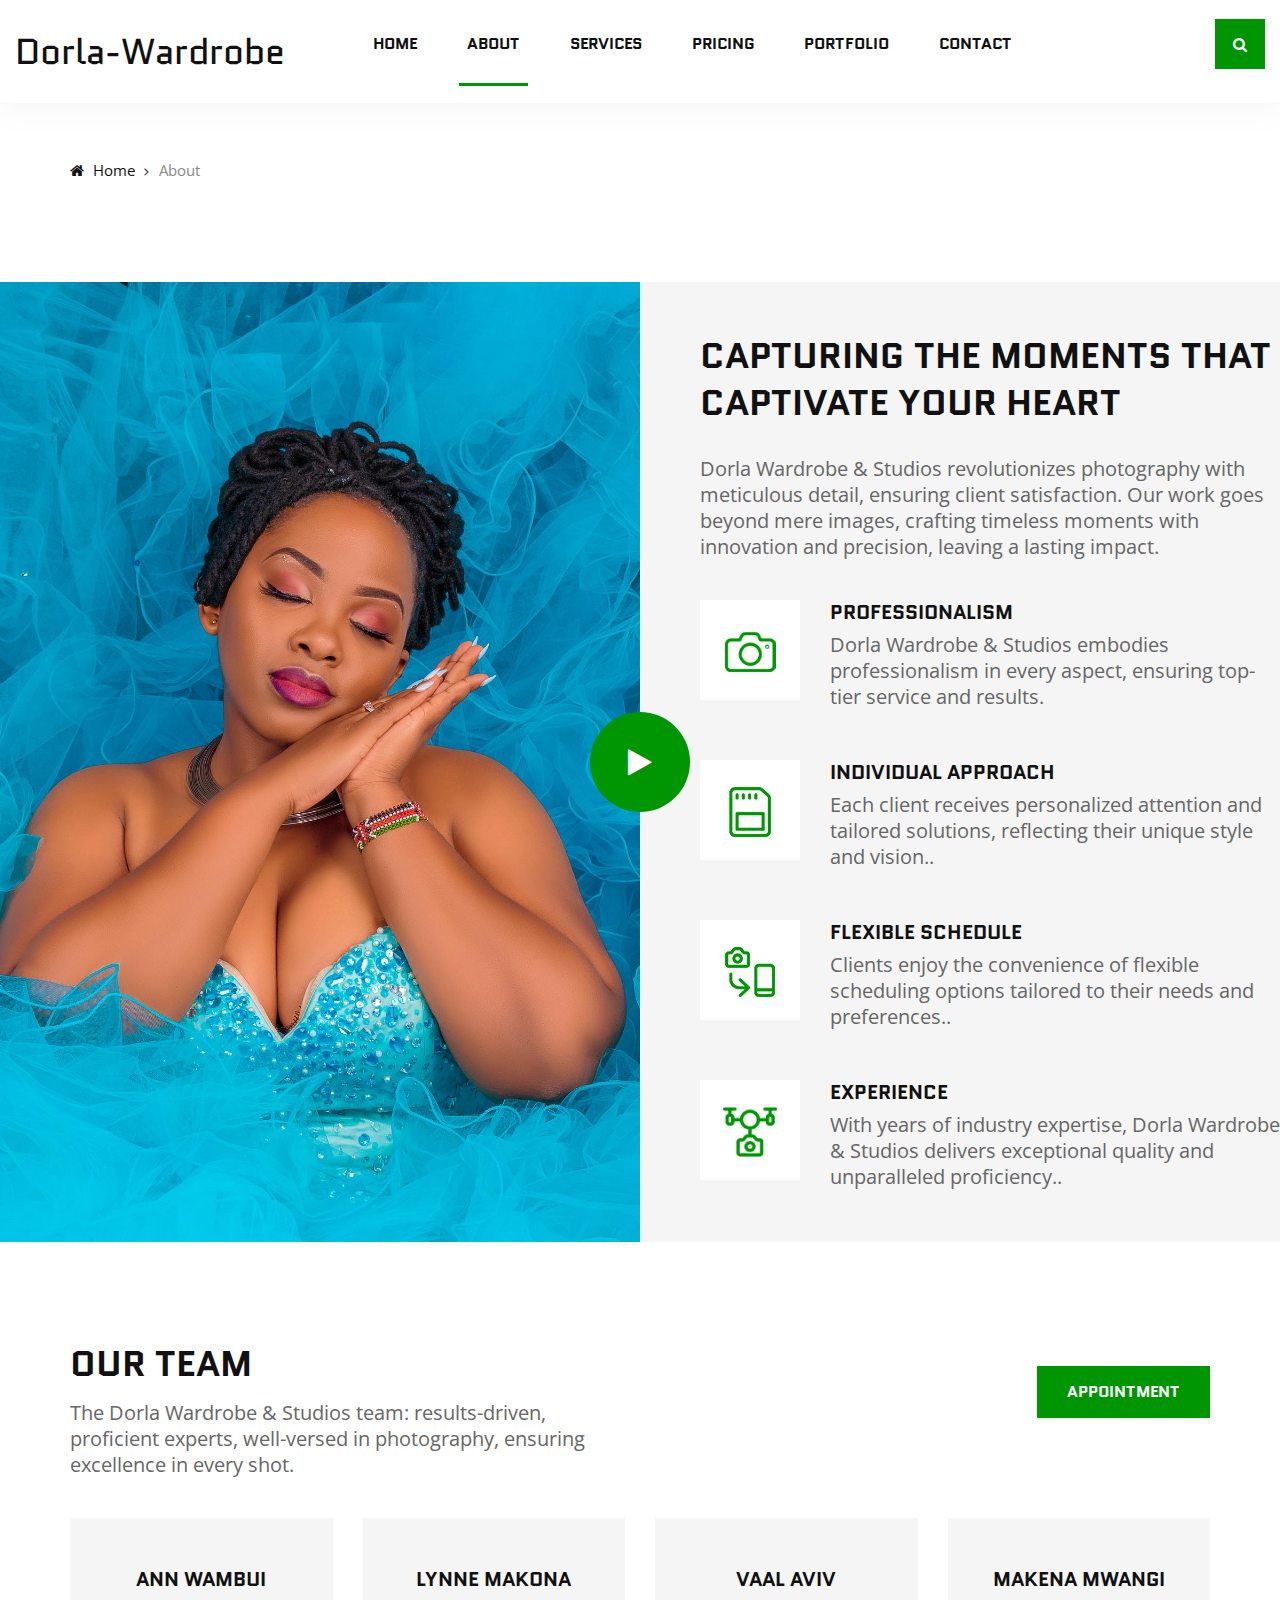
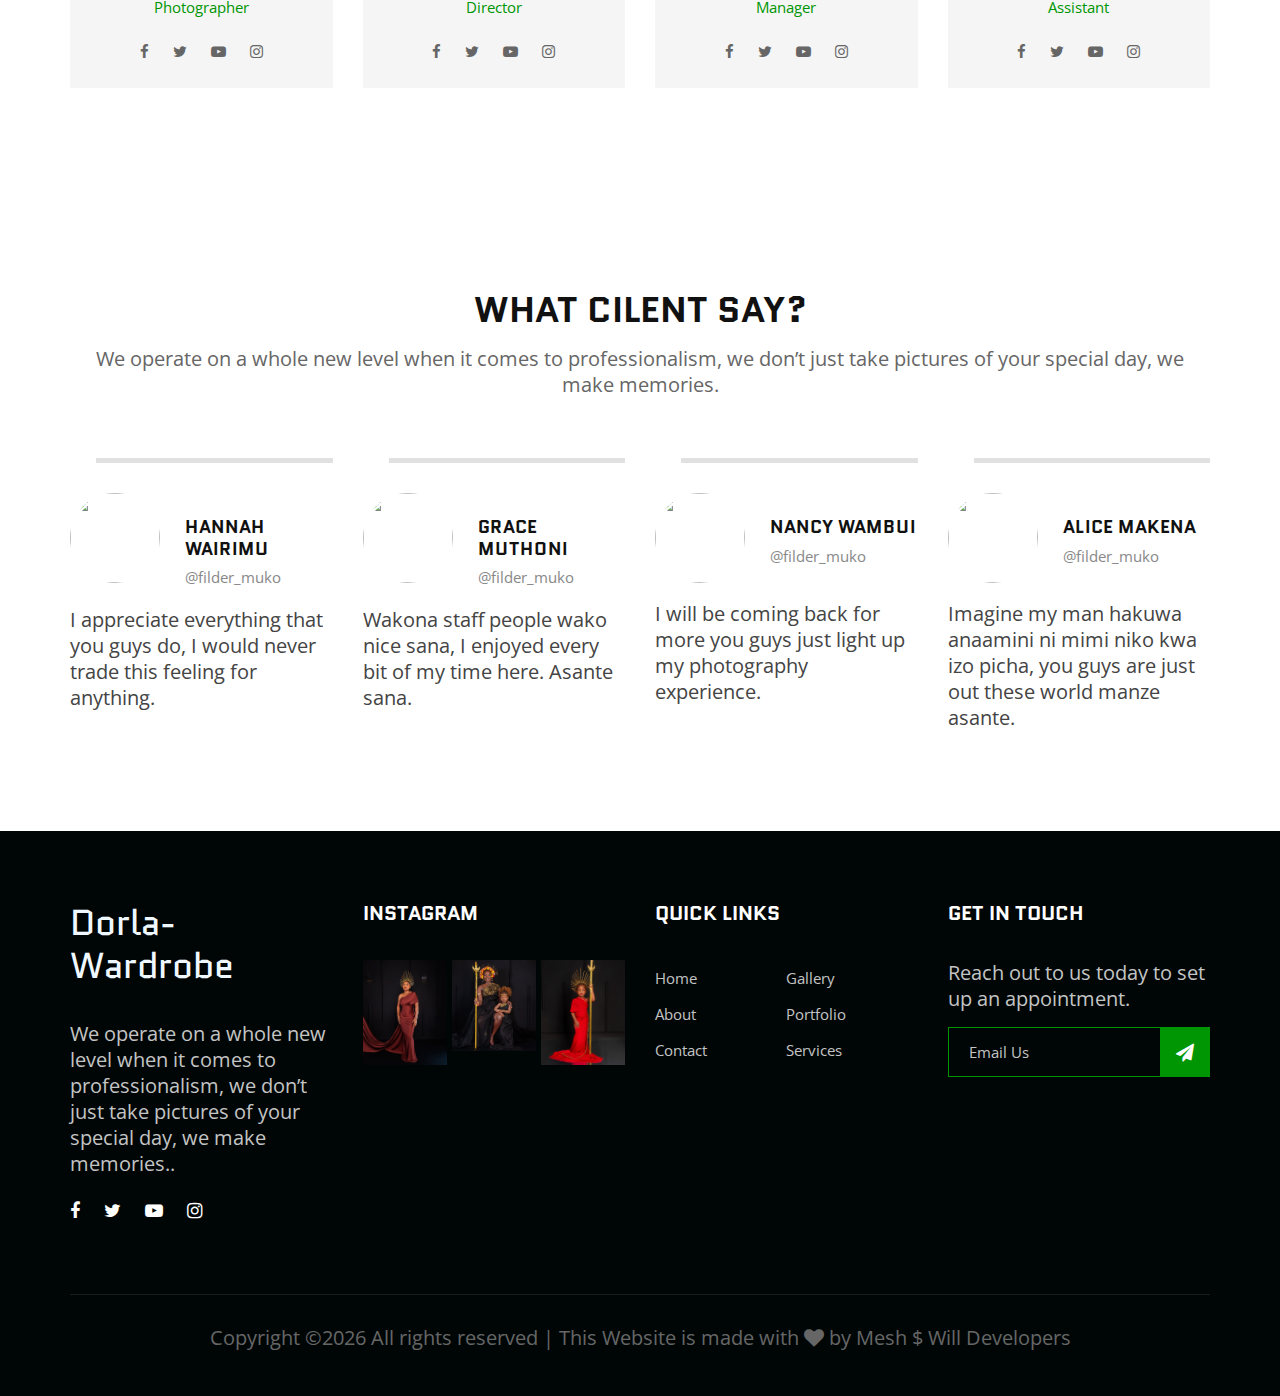
==== commit cb39fa42: "Update about.html" ====
--- a/about.html
+++ b/about.html
@@ -21,6 +21,7 @@
     <link rel="stylesheet" href="css/magnific-popup.css" type="text/css">
     <link rel="stylesheet" href="css/slicknav.min.css" type="text/css">
     <link rel="stylesheet" href="css/style.css" type="text/css">
+    <link rel="icon" href="img/icon.png"/>
 </head>
 
 <body>
@@ -79,7 +80,7 @@
         <div class="container-fluid">
             <div class="row">
                 <div class="col-lg-6 p-0">
-                    <div class="about-pic set-bg" data-setbg="img/about/about-pik.jpg">
+                    <div class="about-pic set-bg" data-setbg="img/about/about-Pik.jpg">
                         <a href="" class="play-btn video-popup"><i class="fa fa-play"></i></a>
                     </div>
                 </div>
@@ -380,4 +381,4 @@
     <script src="js/owl.carousel.min.js"></script>
     <script src="js/main.js"></script>
 </body>
-</html>+</html>
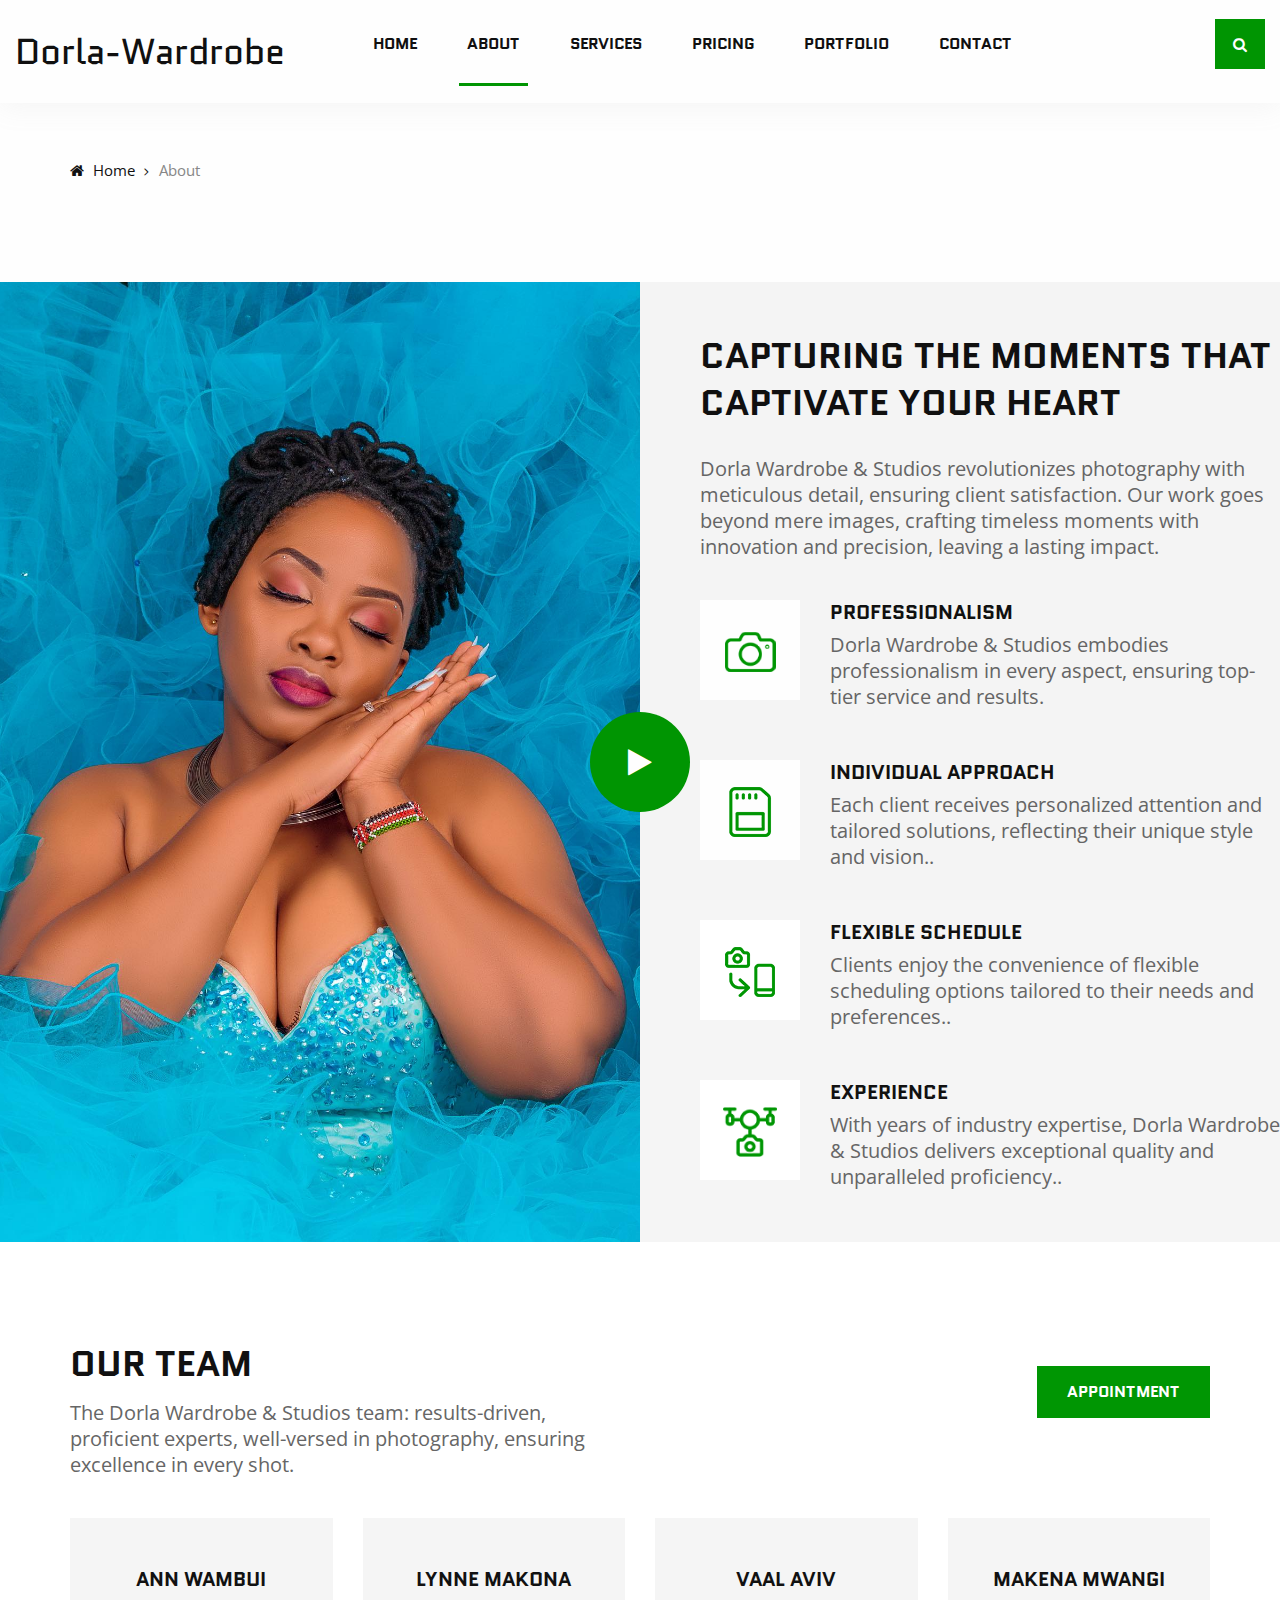
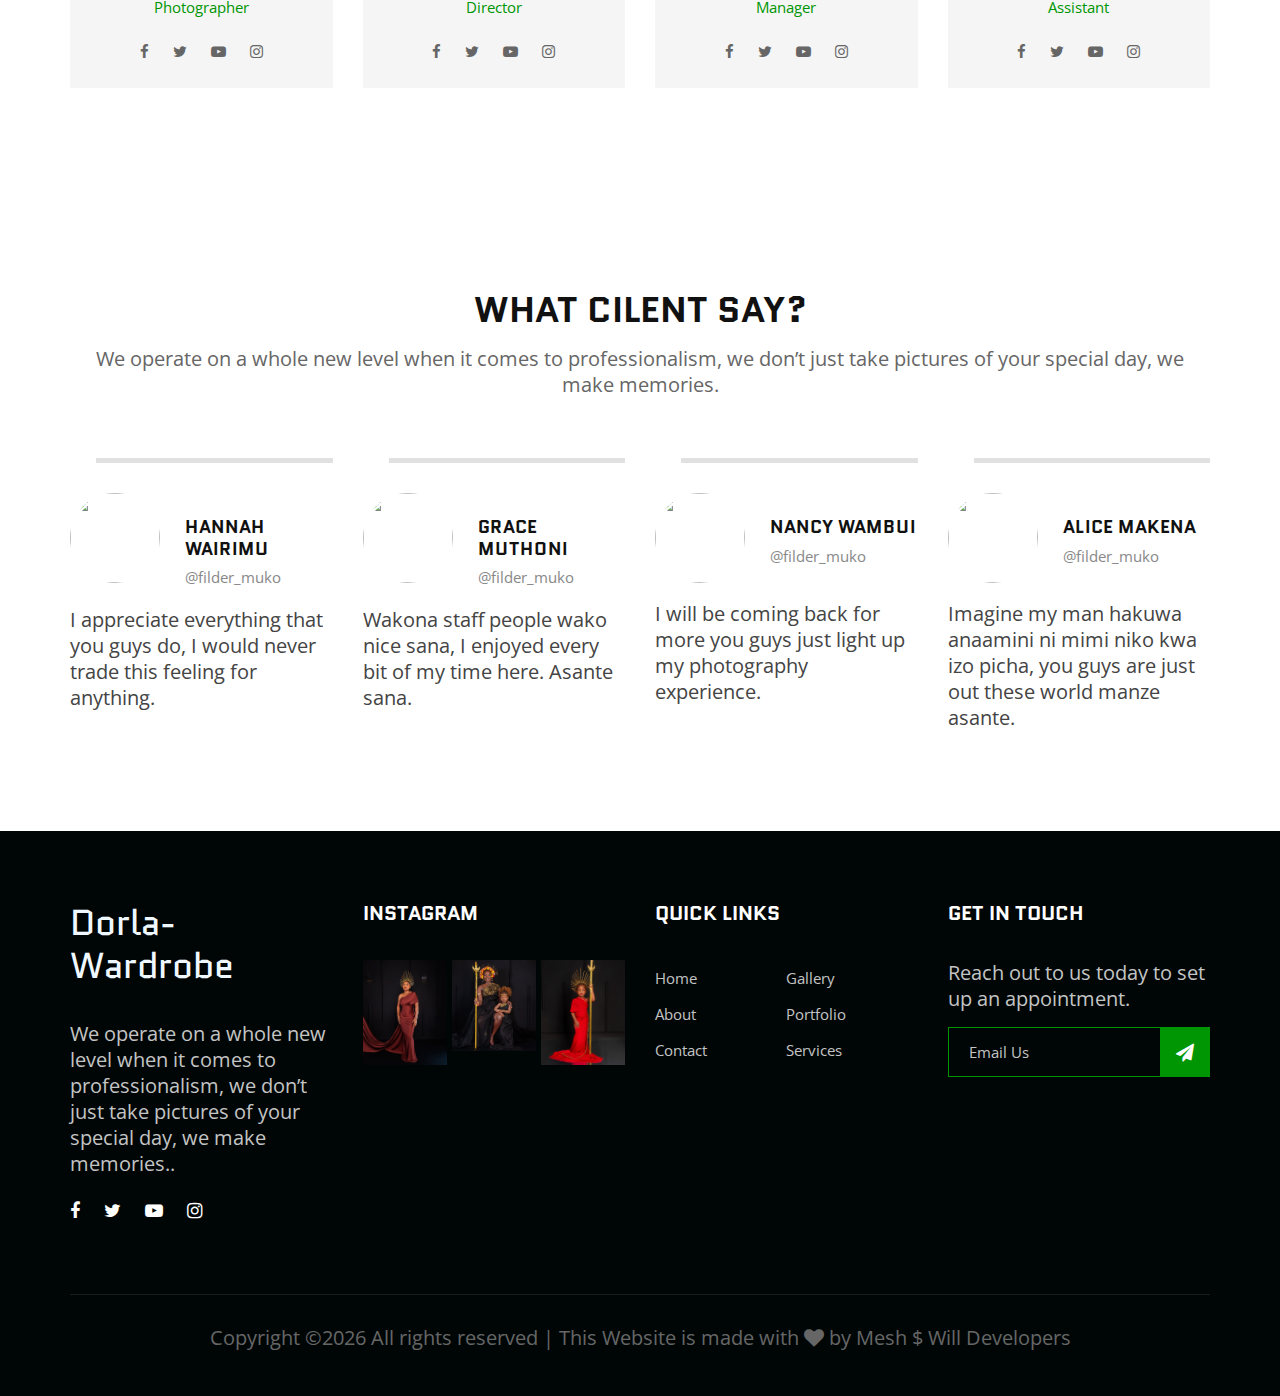
==== commit d1cadd85: "Update about.html" ====
--- a/about.html
+++ b/about.html
@@ -248,7 +248,7 @@
                     <div class="testimonial-item">
                         <div class="ti-author">
                             <div class="ta-pic">
-                                <img src="img/testimonial/ta-002.jpg" alt="">
+                                <img src="img/testimonial/ta-02.jpg" alt="">
                             </div>
                             <div class="ta-text">
                                 <h5>Grace Muthoni</h5>
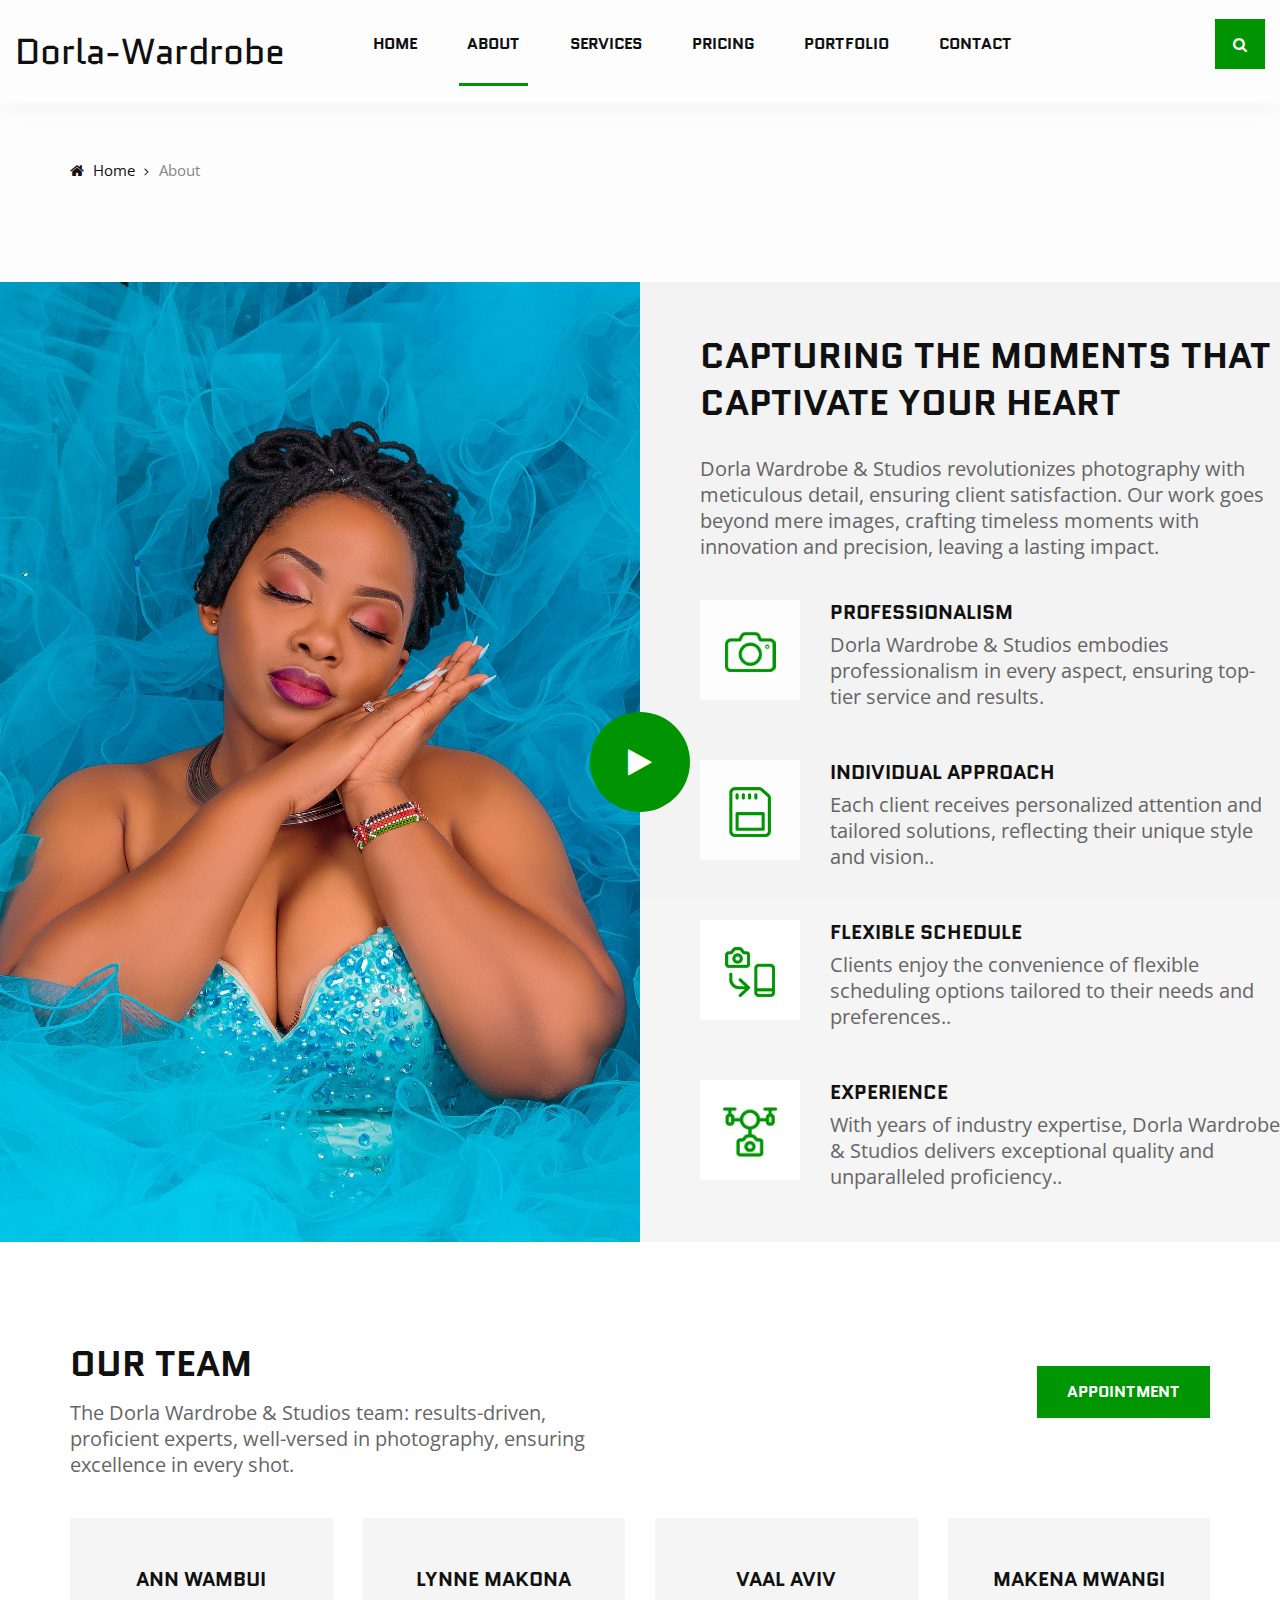
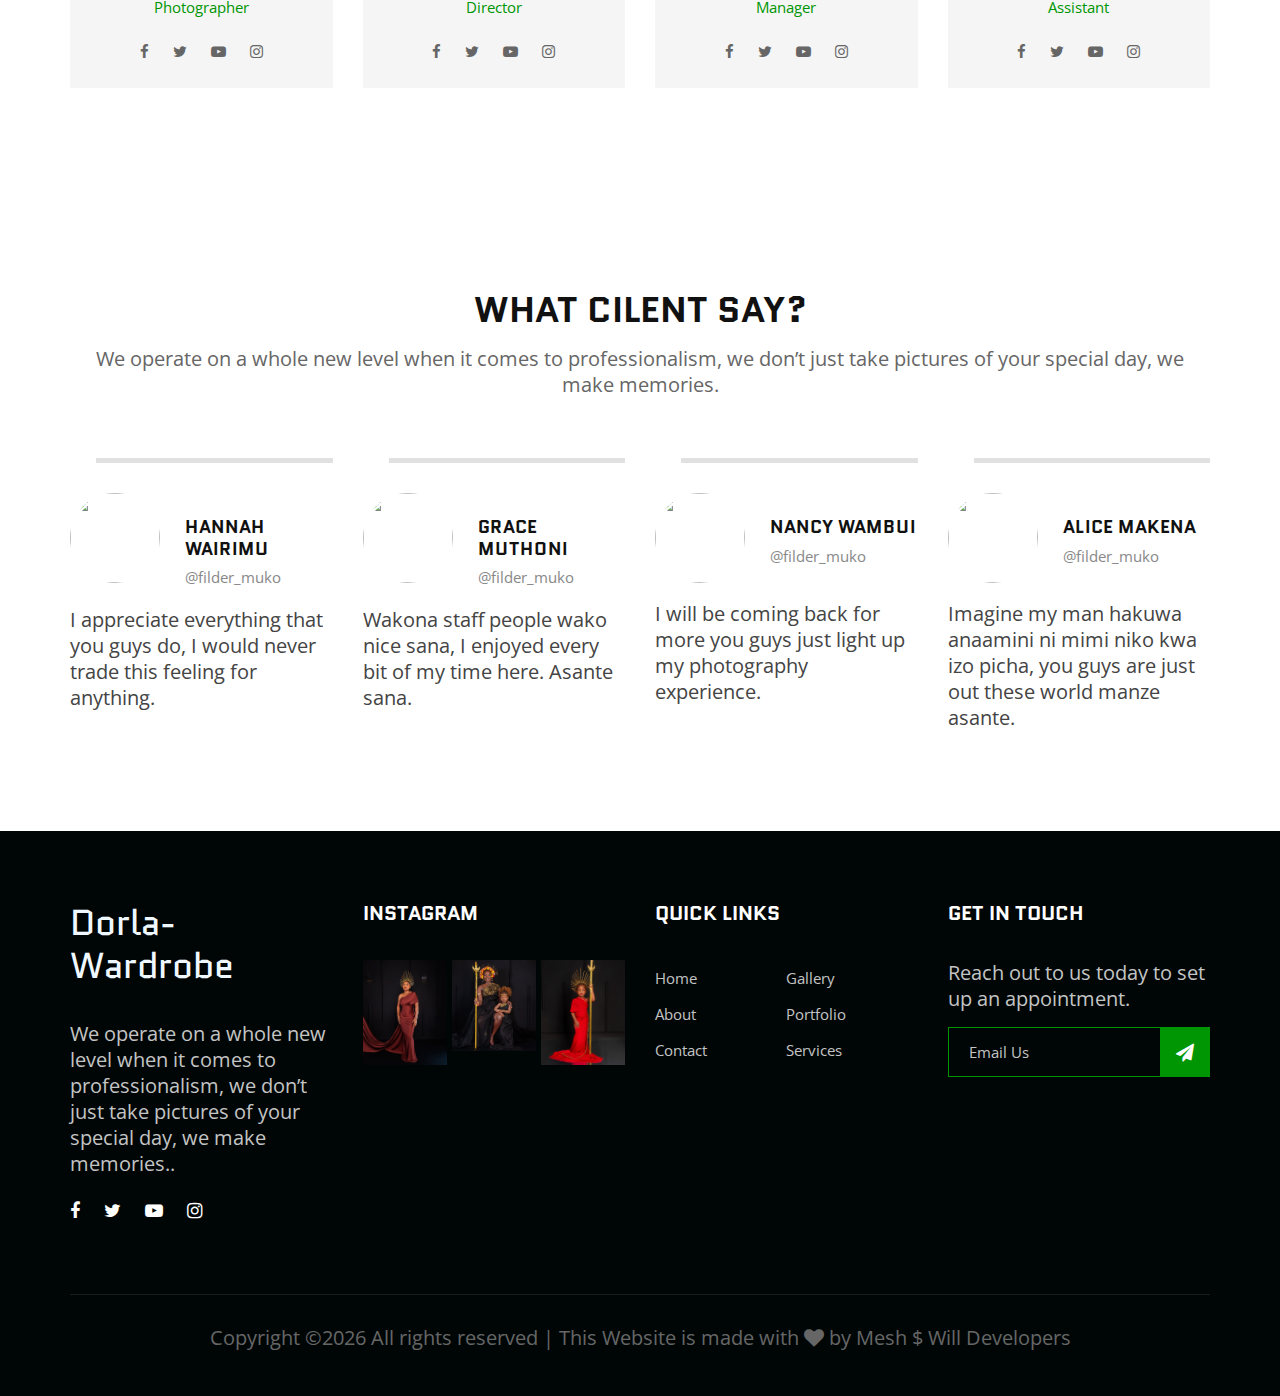
==== commit 84ee20e9: "Update about.html" ====
--- a/about.html
+++ b/about.html
@@ -248,7 +248,7 @@
                     <div class="testimonial-item">
                         <div class="ti-author">
                             <div class="ta-pic">
-                                <img src="img/testimonial/ta-02.jpg" alt="">
+                                <img src="img/testimonial/ta-002.jpg" alt="">
                             </div>
                             <div class="ta-text">
                                 <h5>Grace Muthoni</h5>
